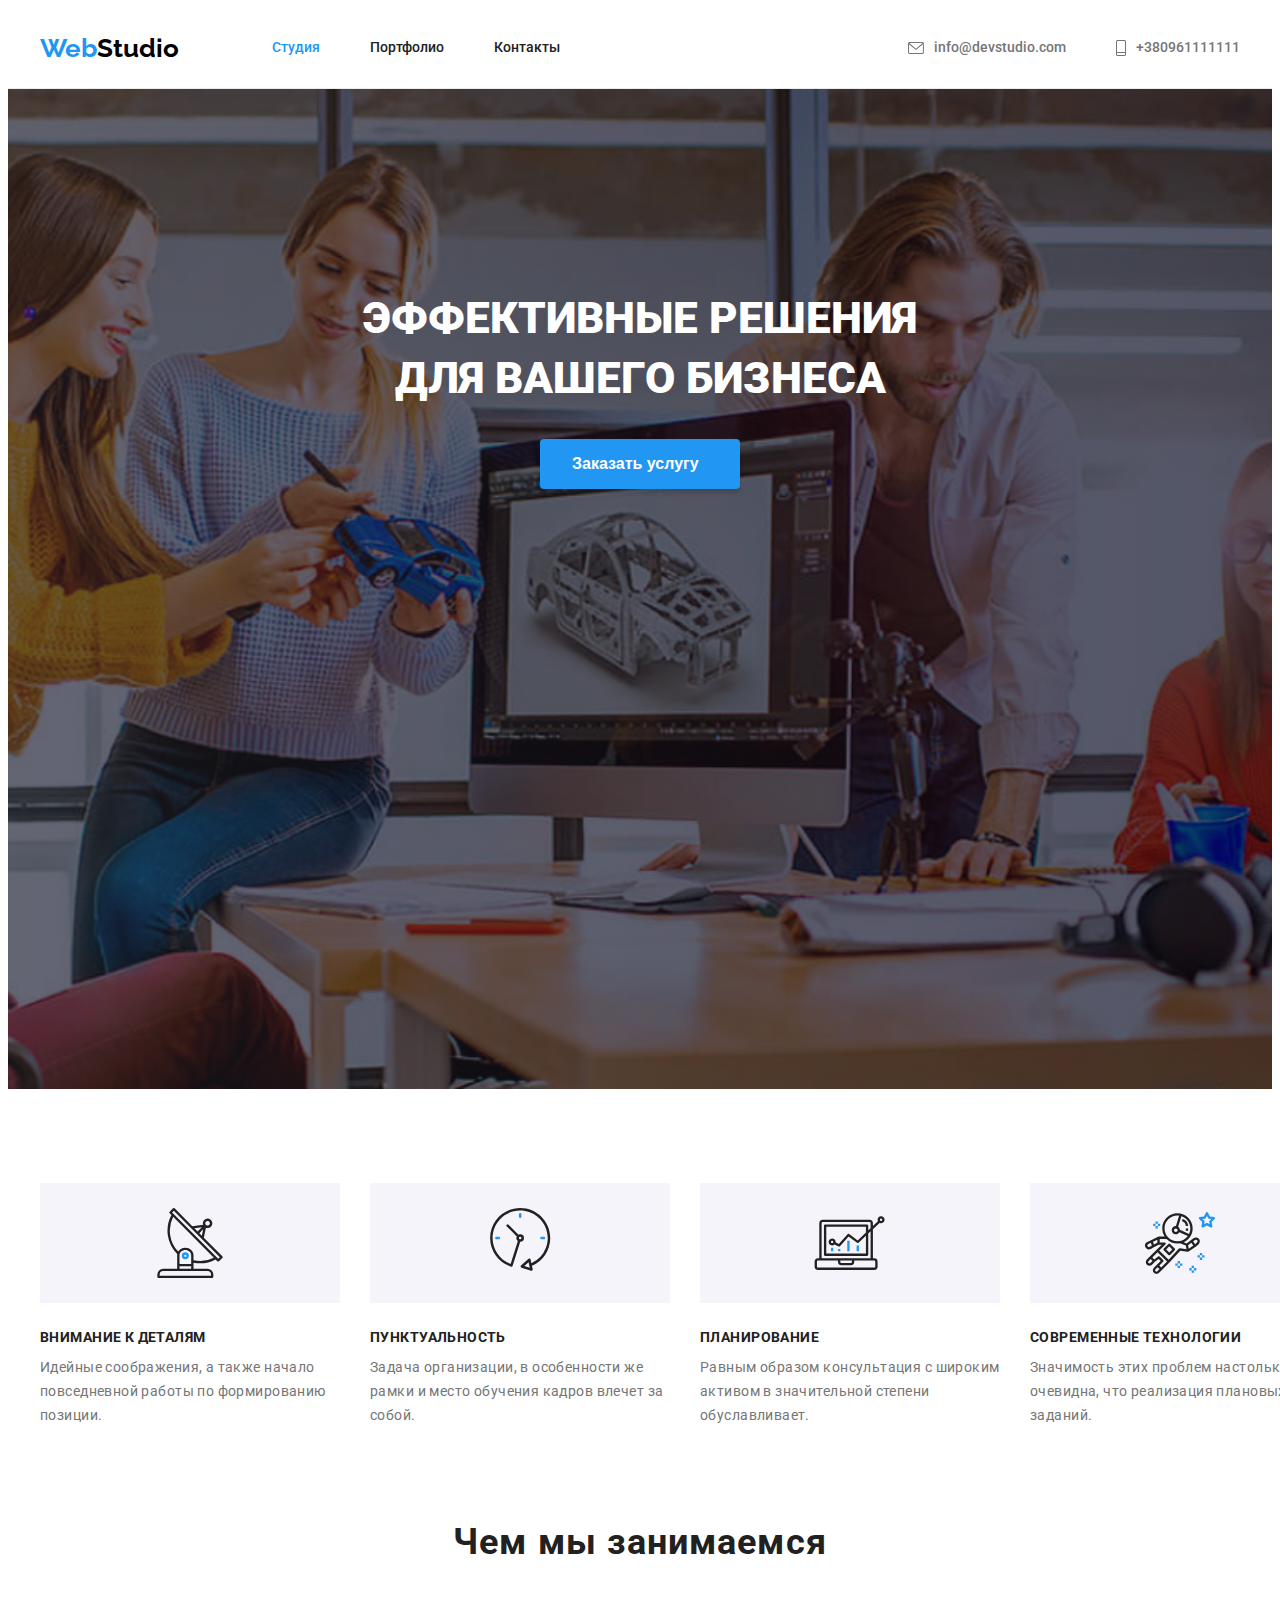
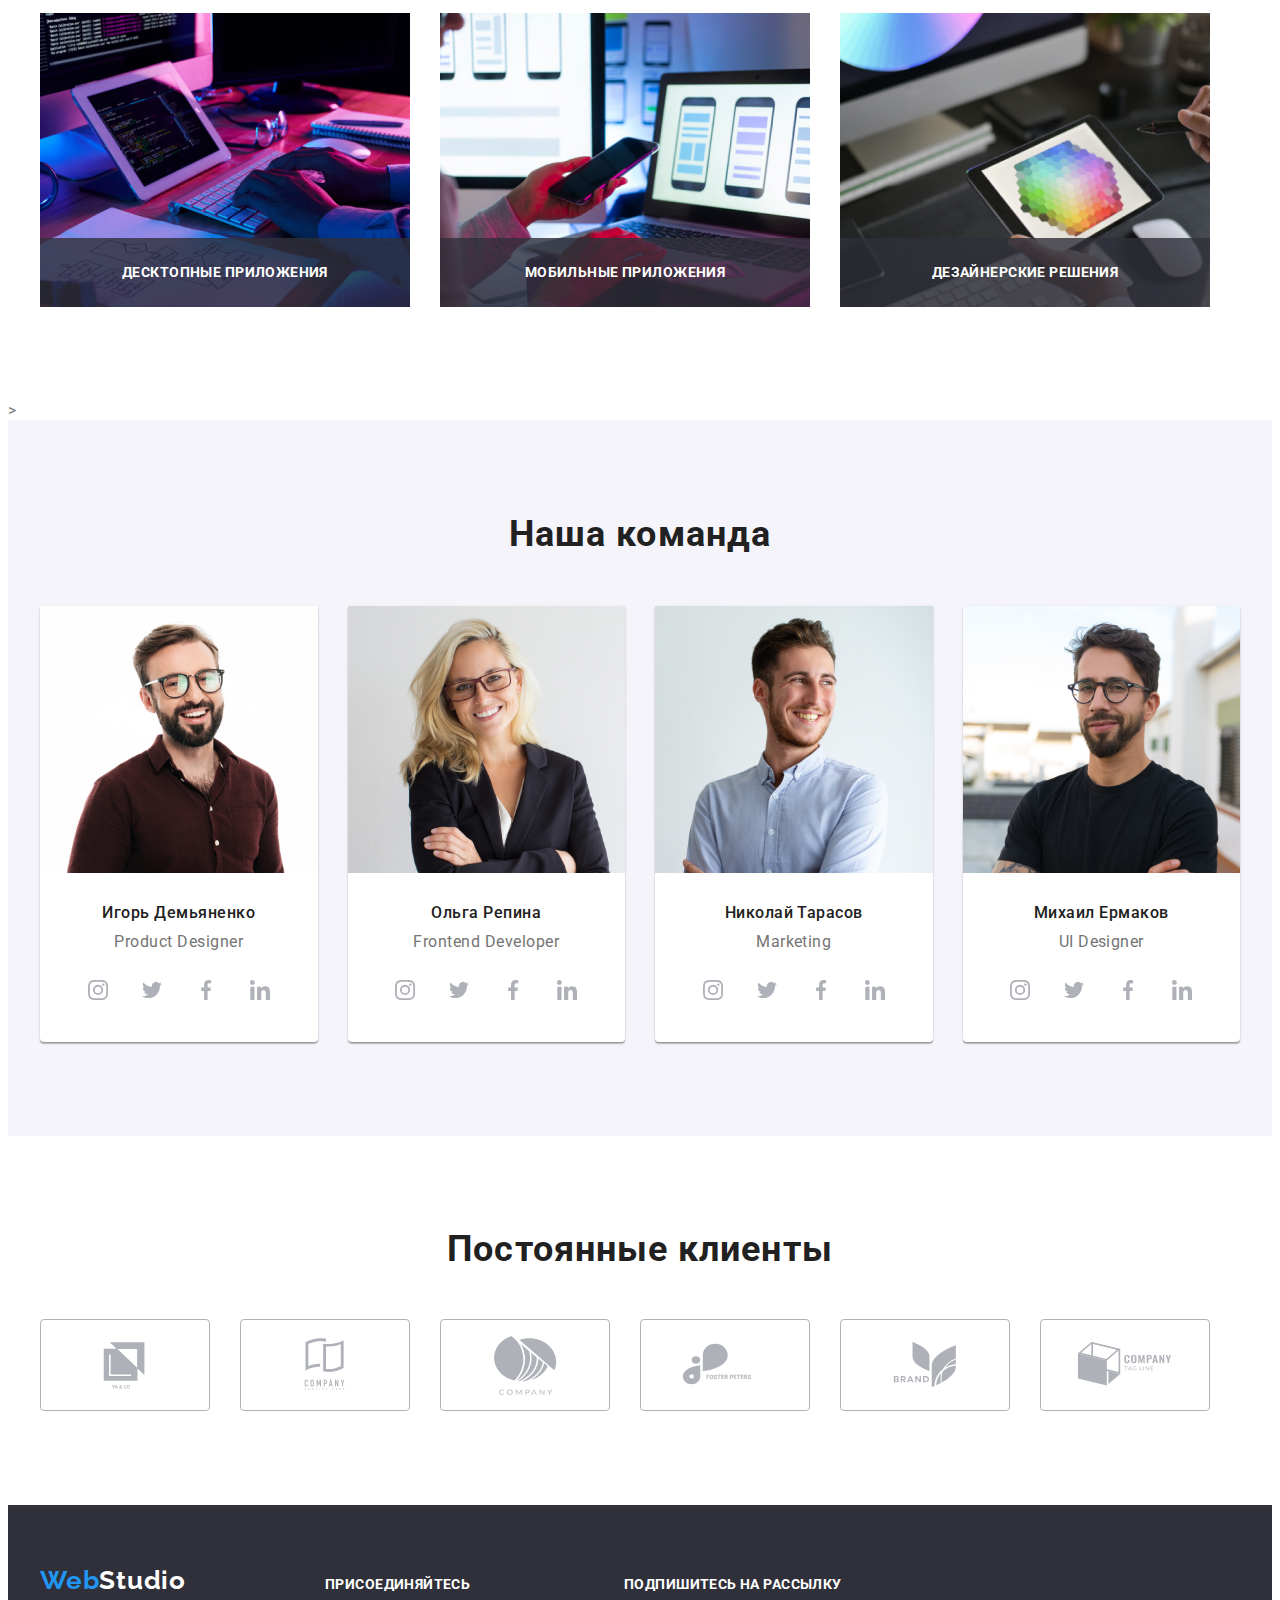
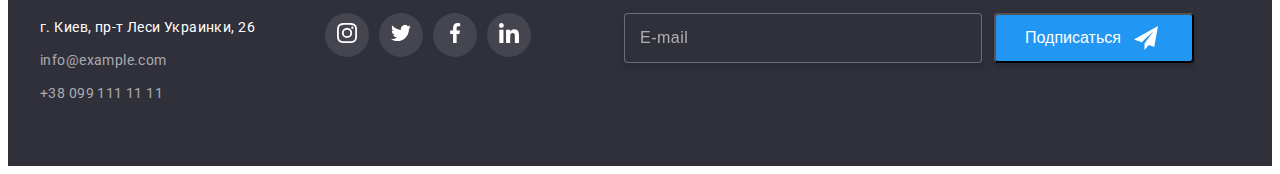
==== index.html @ a02e1358 "Материалы с 6 ДЗ" ====
<!DOCTYPE html>
<html lang="en">
  <head>
    <meta charset="UTF-8" />
    <meta http-equiv="X-UA-Compatible" content="IE=edge" />
    <meta name="viewport" content="width=device-width, initial-scale=1.0" />
    <title>Document</title>
    <link rel="preconnect" href="https://fonts.googleapis.com">
    <link rel="preconnect" href="https://fonts.gstatic.com" crossorigin>
    <link href="https://fonts.googleapis.com/css2?family=Raleway:wght@700&family=Roboto:wght@400;500;700;900&display=swap" rel="stylesheet">
    <link rel="stylesheet" href="https://cdnjs.cloudflare.com/ajax/libs/modern-normalize/1.1.0/modern-normalize.min.css" integrity="sha512-wpPYUAdjBVSE4KJnH1VR1HeZfpl1ub8YT/NKx4PuQ5NmX2tKuGu6U/JRp5y+Y8XG2tV+wKQpNHVUX03MfMFn9Q==" crossorigin="anonymous" referrerpolicy="no-referrer" />  
    <link rel="stylesheet" href="./css/styles.css" />
  </head>
  <body>
    <!--Шапка сайта-->
    <header class="page-header">
      <div class="container main-nav">
      <a href="./index.html" class="logo">
        <span class="logo-bloe">Web</span>Studio</a>
      <nav>
        <ul class="site-nav link">
          <li class="item"><a href="#" class="link current">Студия</a></li>
          <li class="item"><a href="./portfolio.html" class="link activ">Портфолио</a></li>
          <li class="item"><a href="#" class="link">Контакты</a></li>
        </ul>
      </nav>
      <!-- сылка авторизации  -->
      <ul class="auth-link">
        <li class="item">             
          <a href="mailto:info@devstudio.com" class="link">
            <svg class="mailto">
              <use href="./img/sprite.svg#icon-envelope-hover"></use>
            </svg>
            info@devstudio.com
          </a>
        </li>
        <li class="item">
          <a href="tel:+380961111111" class="link">
            <svg class="phone">
              <use href="./img/sprite.svg#icon-smartphone"></use>
            </svg>
             +380961111111
          </a>
        </li>
      </ul>
     </div>
    </header>

    <!-- Банер -->
    <main>
      <section class="banner">
        <div class="container">
        <h1 class="banner-subtitle">ЭФФЕКТИВНЫЕ РЕШЕНИЯ <br> ДЛЯ ВАШЕГО БИЗНЕСА</h1>
        <button type="button" class="button primary" data-modal-open>Заказать услугу</button>
      </div>
      <!-- modal -->
      <div class="backdrop is-hidden" data-modal>
        <div class="modal ">
          <h3 class="modal-title">Оставьте свои данные, мы вам перезвоним</h3>
          <button type="button" class="button-modal" data-modal-close>
            <svg class="modal-icon">
              <use href="./img/sprite.svg#close-black-18dp"></use>
            </svg>
          </button>
          <form class="form">
            <div class="form-field">
             <label class="form-lable">
                Имя
               <input type="text" class="form-input" name="name" />
               <svg class="form-ikon">
                 <use href="./img/sprite.svg#person-black-18dp"></use>
               </svg>
             </label>
            </div>
            <div class="form-field">
             <label class="form-lable">
                Телефон
               <input type="text" class="form-input" name="phone" />
               <svg class="form-ikon">
                 <use href="./img/sprite.svg#phone-black-18dp"></use>
               </svg>
             </label>
            </div>
            <div class="form-field">
             <label class="form-lable">
                Почта
               <input type="text" class="form-input" name="mail" />
               <svg class="form-ikon">
                 <use href="./img/sprite.svg#email-black-18dp"></use>
               </svg>
             </label>
            </div>
            <div class="form-field">
              <label class="form-lable">
                Коментарий
                <textarea name="comment" class="coment"  placeholder="Введите текст"></textarea>
              </label>
            </div>
            <div>
               <input class="checkbox visually-hidden" 
               type="checkbox"  
               name="checkbox" 
               value=""
                id="checkbox">
                
               <label class="checkbox-label" for="checkbox">
                 <span>
                 <svg class="checkbox-ikon">
                  <use href="./img/sprite.svg#vector"></use>
                </svg>  
                 </span> Соглашаюсь с рассылкой и принимаю &#160;
                 <a href="" class="form-link">Условия договора</a>
               </label>
            </div>
            <div>
              <button type="submit" class="form-primary form-button">Отправить</button>
            </div>
             </form>
        </div>
      </div>
      </section>

      <!--Организационные моменты-->

      <section class="features section">
       <div class="container">
        <h2 class="visually-hidden">Организационные моменты</h2>
        <ul class="moment">
          <li class="item">
            <div class="features-box">
               <svg class="features-icon">
                   <use href="./img/sprite.svg#icon-antenna"></use>
                 </svg>
              </div>
            <h3 class="features-title">Внимание к деталям</h3>
            <p class="features-description">
              Идейные соображения, а также начало повседневной работы по
              формированию позиции.
            </p>
          </li>
          <li class="item icon-clock">
             <div class="features-box">
               <svg class="features-icon">
                   <use href="./img/sprite.svg#icon-clock"></use>
                 </svg>
            </div>
            <h3 class="features-title">Пунктуальность</h3>
            <p class="features-description">
              Задача организации, в особенности же рамки и место обучения кадров
              влечет за собой.
            </p>
          </li>
          <li class="item icon-diagram">
             <div class="features-box">
               <svg class="features-icon">
                   <use href="./img/sprite.svg#icon-diagram"></use>
                 </svg>
              </div>
            <h3 class="features-title">Планирование</h3>
            <p class="features-description">
              Равным образом консультация с широким активом в значительной
              степени обуславливает.
            </p>
          </li>
          <li class="item icon-astronaut">
             <div class="features-box">
               <svg class="features-icon">
                   <use href="./img/sprite.svg#icon-astronaut"></use>
                 </svg>
              </div>
            <h3 class="features-title">Современные технологии</h3>
            <p class="features-description">
              Значимость этих проблем настолько очевидна, что реализация
              плановых заданий.
            </p>
          </li>
        </ul>
       </div>
      </section>

       <!--Чем мы занимаемся --> 

      <section class="work section">
        <div class="container">
        <h2 class="work-title">Чем мы занимаемся</h2>
        <ul class="work-container">
          <li class="work-img">
            <div class="work-owerlay">
              <h2 class="name-owerlay">Десктопные приложения</h2>
            </div>
            <img src="./img/4.jpg" alt="" width="370">
          </li>
          <li class="work-img">
            <div class="work-owerlay">
              <h2 class="name-owerlay">Мобильные приложения</h2>
            </div>
            <img src="./img/5.jpg" alt="" width="370" />
          </li>
          <li class="work-img">
            <div class="work-owerlay">
              <h2 class="name-owerlay">Дезайнерские решения</h2>
            </div>
            <img src="./img/6.jpg" alt="" width="370" />
          </li>
        </ul>
      </div>
      
      
      
      </section>

      <!--Наша команда-->>

      <section class="our-team section">
        <div class="container">
        <h2 class="our-team-title">Наша команда</h2>
        <ul class="our-team-container">
          <li class="our-team-men">
            <img src="./img/img.jpg" alt="" width="270" />
            <div class="our-team-info">
              <h3 class="our-team-name">Игорь Демьяненко</h3>
               <p class="our-team-job">Product Designer</p>               
                  <ul class="network-list">
              <li class="network-item">
                <a class="network-link" href="#">
                  <svg class="network-social">
                    <use href="./img/sprite.svg#icon-instagram-2"></use>
                  </svg>
                </a>
              </li>
              <li class="network-item">
                <a class="network-link" href="#">
                  <svg class="network-social">
                    <use href="./img/sprite.svg#icon-twitter-1"></use>
                  </svg>
                </a>
              </li>
              <li class="network-item">
                <a class="network-link" href="#">
                  <svg class="network-social">
                    <use href="./img/sprite.svg#icon-facebook-1"></use>
                  </svg>
                </a>
              </li>
              <li class="network-item">
                <a class="network-link" href="#">
                  <svg class="network-social">
                    <use href="./img/sprite.svg#icon-linkedin-1"></use>
                  </svg>
                </a>
              </li>
            </ul>            
            </div>
          </li>
          <li class="our-team-men">
            <img src="./img/1.jpg" alt="" width="270" />
            <div class="our-team-info">
              <h3 class="our-team-name">Ольга Репина</h3>
              <p class="our-team-job">Frontend Developer</p>
                  <ul class="network-list">
              <li class="network-item">
                <a class="network-link" href="#">
                  <svg class="network-social">
                    <use href="./img/sprite.svg#icon-instagram-2"></use>
                  </svg>
                </a>
              </li>
              <li class="network-item">
                <a class="network-link" href="#">
                  <svg class="network-social">
                    <use href="./img/sprite.svg#icon-twitter-1"></use>
                  </svg>
                </a>
              </li>
              <li class="network-item">
                <a class="network-link" href="#">
                  <svg class="network-social">
                    <use href="./img/sprite.svg#icon-facebook-1"></use>
                  </svg>
                </a>
              </li>
              <li class="network-item">
                <a class="network-link" href="#">
                  <svg class="network-social">
                    <use href="./img/sprite.svg#icon-linkedin-1"></use>
                  </svg>
                </a>
              </li>
            </ul>              
            </div>
          </li>
          <li class="our-team-men">
            <img src="./img/2.jpg" alt="" width="270" />
            <div class="our-team-info">
              <h3 class="our-team-name">Николай Тарасов</h3>
              <p class="our-team-job">Marketing</p>
                  <ul class="network-list">
              <li class="network-item">
                <a class="network-link" href="#">
                  <svg class="network-social">
                    <use href="./img/sprite.svg#icon-instagram-2"></use>
                  </svg>
                </a>
              </li>
              <li class="network-item">
                <a class="network-link" href="#">
                  <svg class="network-social">
                    <use href="./img/sprite.svg#icon-twitter-1"></use>
                  </svg>
                </a>
              </li>
              <li class="network-item">
                <a class="network-link" href="#">
                  <svg class="network-social">
                    <use href="./img/sprite.svg#icon-facebook-1"></use>
                  </svg>
                </a>
              </li>
              <li class="network-item">
                <a class="network-link" href="#">
                  <svg class="network-social">
                    <use href="./img/sprite.svg#icon-linkedin-1"></use>
                  </svg>
                </a>
              </li>
            </ul>
               </div>
          </li>
          <li class="our-team-men">
            <img src="./img/3.jpg" alt="" width="270" />
            <div class="our-team-info">
              <h3 class="our-team-name">Михаил Ермаков</h3>
              <p class="our-team-job">UI Designer</p>
                  <ul class="network-list">
              <li class="network-item">
                <a class="network-link" href="#">
                  <svg class="network-social">
                    <use href="./img/sprite.svg#icon-instagram-2"></use>
                  </svg>
                </a>
              </li>
              <li class="network-item">
                <a class="network-link" href="#">
                  <svg class="network-social">
                    <use href="./img/sprite.svg#icon-twitter-1"></use>
                  </svg>
                </a>
              </li>
              <li class="network-item">
                <a class="network-link" href="#">
                  <svg class="network-social">
                    <use href="./img/sprite.svg#icon-facebook-1"></use>
                  </svg>
                </a>
              </li>
              <li class="network-item">
                <a class="network-link" href="#">
                  <svg class="network-social">
                    <use href="./img/sprite.svg#icon-linkedin-1"></use>
                  </svg>
                </a>
              </li>
            </ul>
            </div>
          </li>
        </ul>
      </div>
      </section>
      <section class="section company">
        <div class="container">
            <h2 class="company-title">Постоянные клиенты</h2>
            <ul class="company-container">
              <li class="company-item">
                <a href="#" class="company-button">
                  <svg class="company-icon">
                    <use href="./img/sprite.svg#icon-Logo"></use>
                  </svg>                  
                </a>
              </li>
              <li class="company-item">
                <a href="#" class="company-button">
                  <svg class="company-icon">
                    <use href="./img/sprite.svg#icon-Logo1"></use>
                  </svg>
              </a>
            </li>
              <li class="company-item">
                <a href="#" class="company-button">
                  <svg class="company-icon">
                    <use href="./img/sprite.svg#icon-group"></use>
                  </svg>
                  </a>
            </li>
              <li class="company-item">
                <a href="#" class="company-button">
                  <svg class="company-icon">
                    <use href="./img/sprite.svg#icon-Logo2"></use>
                  </svg>

              </a>
            </li>
              <li class="company-item">
                <a href="#" class="company-button">
                  <svg class="company-icon">
                    <use href="./img/sprite.svg#icon-Logo3"></use>
                  </svg>
              </a>
            </li>
              <li class="company-item">
                <a href="#" class="company-button">
                  <svg class="company-icon">
                    <use href="./img/sprite.svg#icon-Logo4"></use>
                  </svg>

              </a>
            </li>
            </ul>
        </div>
      </section>


    </main>

    <!--Podval-->

    <footer class="footer">
      <div class="container">
        <div>
          <a href="./index.html" class="footer-logo"><span class="logo-bloe">Web</span>Studio</a>
          <address>
             <ul>
               <li class="adres">г. Киев, пр-т Леси Украинки, 26</li>
                <li><a href="mailto:info@example.com" class="adres-link">info@example.com</a></li>
               <li><a href="tel:+380991111111" class="adres-link">+38 099 111 11 11</a></li>
            </ul>
           </address>
        </div>
        <div class="connect">
           <h3 class="footer-title">Присоединяйтесь</h3>
             <ul class="social-footer-list">
              <li class="social-footer-item">
                <a class="social-footer-link" href="#">
                  <svg class="social-footer-icon">
                    <use href="./img/sprite.svg#icon-instagram-2"></use>
                  </svg>
                </a>
              </li>
              <li class="social-footer-item">
                <a class="social-footer-link" href="#">
                  <svg class="social-footer-icon">
                    <use href="./img/sprite.svg#icon-twitter-1"></use>
                  </svg>
                </a>
              </li>
              <li class="social-footer-item">
                <a class="social-footer-link" href="#">
                  <svg class="social-footer-icon">
                    <use href="./img/sprite.svg#icon-facebook-1"></use>
                  </svg>
                </a>
              </li>
              <li class="social-footer-item">
                <a class="social-footer-link" href="#">
                  <svg class="social-footer-icon">
                    <use href="./img/sprite.svg#icon-linkedin-1"></use>
                  </svg>
                </a>
              </li>
            </ul>
        </div>
        <div class="footer-form">
          <h3 class="footer-form-title">Подпишитесь на рассылку</h3>
          <div class="footer-container">
          <label class="footer-form-label">
            <input type="text" name="" placeholder="E-mail" />
           <button type="submit" class="btn-title">Подписаться
             <svg class="btn-icon">
               <use href="./img/sprite.svg#icon_send"></use>
            </svg>
           </button>
          </label>
          </div>
        </div>
     </div>

    </footer>
    <script src="./js/modal.js"></script>
  </body>
</html>
---- css/styles.css ----
:root{
--primary-text-color: #757575;
--title-text:#212121;
--accent-color: #2196F3;
--accent-new-color: #FFFFFF;
--timing: cubic-bezier(0.4, 0, 0.2, 1)
}


body {
  background-color: var(--accent-new-color);
  color: var(--primary-text-color);
  font-family: Roboto, sans-serif;
}

 img{
   width: 100%;
   height: auto;
   display: block;
 }

 h1,h2,h3,p{
  margin: 0;
}

ul {
  list-style: none;
  margin-top: 0;
  margin-bottom: 0;
  padding: 0;
}
/* цвет основного текста #212121 */

/* вторичний цвет #757575 */

/* белий #FFFFFF */
/* cubic-bezier(0.4, 0, 0.2, 1) */
/* синий #2196F3 */
/* fon #E5E5E5*/ 
/*fon2  #F5F4FA*/
/* #000000  цвет logo */
/*  fon footer 2F303A */

.section{
  padding: 94px 0;
}

.container{
 max-width: 1200px;
 padding-left: 15px;
 padding-right: 15px;
 margin: 0 auto;
}

.page-header{
  background-color: var(--accent-new-color);
  border-bottom: 1px solid #ECECEC;
}

.main-nav{
  display: flex;
  align-items: center;
}

.logo {
  color:#000000;
  margin-right: 93px;
  font-family: Raleway;
  font-weight: 700;
  font-size: 26px;
  line-height: 1.19;
  text-decoration: none;
}
.logo-bloe {
  color: var(--accent-color)
}

.site-nav{
  display: flex;
  
}

.site-nav .item{
  margin-right: 50px;
}

.site-nav .item:last-child{
  margin-right: 0;
}

.site-nav .link {
  display: block;
  
 padding-top: 32px;
 padding-bottom: 32px; 

color: var(--title-text);
font-weight: 500;
font-size: 14px;
line-height: 1.14;
text-decoration: none;
}

.site-nav .link:hover, 
.site-nav .link:focus {
  color: var(--accent-color);
}

.site-nav .link.current{
  color: var(--accent-color);
}

.item{
  position: relative;
}
.site-nav .link.current::after{
  content: "";
  display: block;
  position: absolute;
  left: 0;
  bottom: 0;
  width: 100%;
  height: 4px;
  background: #2196F3;
  border-radius: 2px;

  opacity: 0;
  transition: opacity 250ms var(--timing);
}

.site-nav .link.current:hover::after{
  opacity: 1;
}

.site-nav .link.activ::after{
  content: "";
  display: block;
  position: absolute;
  left: 0;
  bottom: 0;
  width: 100%;
  height: 4px;
  background: #2196F3;
  border-radius: 2px;

  opacity: 0;
  transition: opacity 250ms var(--timing);
}

.site-nav .link.activ:hover::after{
  opacity: 1;
}


/* сылка авторизации */
.auth-link .link:hover,
.auth-link .link:focus {
  color: var(--accent-color);
}



.auth-link{
  display: flex;
  margin-left: auto;
}

.auth-link .item + .item{
margin-left: 50px;
}

.auth-link .link {
  display: flex;
  color: var(--primary-text-color);
  font-weight: 500;
  font-size: 14px;
  line-height: 1.14;
  text-decoration: none;
  align-items: center;
}

.mailto{
   width: 16px;
   height: 12px;
   margin-right: 10px;
   fill: #757575;
}
.auth-link .link:hover .mailto,
.auth-link .link:focus .mailto, 
.auth-link .link:hover .phone,
.auth-link .link:focus .phone{
fill:var(--accent-color);
}

.phone{
  width: 10px;
  height: 16px;
  margin-right: 10px;
  fill: #757575;
}
.phone:hover,
.phone:focus{
fill:var(--accent-color);
}

/* Банер */
.banner{
  height: 600px;
  margin-left: auto;
  margin-right: auto;
  background-image: linear-gradient(to right,
  rgba(47, 48, 58, 0.4),
  rgba(7, 9, 26, 0.4)),url(../img/16.jpg);
  background-size: cover;
  background-repeat: no-repeat;
  background-position: center; 
  text-align: center;  
  background-color:  #2F303A;
  padding-top: 200px;
  padding-bottom: 200px;
}

.banner .banner-subtitle{
  margin-top: 0;
  margin-bottom: 30px;
 font-weight: 900;
 font-size: 44px;
 line-height: 1.36;
 text-align: center;
 text-transform: uppercase;
 color: var(--accent-new-color);
}
/* Кнопка */
.banner .button{
  box-shadow: 0px 4px 4px rgba(0, 0, 0, 0.15);
  border: transparent;
  margin-left: auto;
  margin-right: auto;
  padding: 10px 32px;
  color: var(--title-text);
  width: 200px;
  border-radius: 4px;  
  font-weight: 700;
  font-size: 16px;
  line-height: 1.87;
  display: flex;
  align-items: center;
  text-align: center;  
  cursor: pointer;
}

.button.primary{ 
  color: var(--accent-new-color);
  background-color: var(--accent-color);
}
 /* modal */

 .backdrop{
   z-index: 1;
   position: fixed;
   top: 0;
   left: 0;
   right: 0;
   bottom: 0;
   background: rgba(0, 0, 0, 0.2);
   box-shadow: 0px 4px 4px rgba(0, 0, 0, 0.25);
 }

 .backdrop.is-hidden{
   opacity: 0;
   pointer-events: none;
 }

 .modal{
   position: absolute;
   padding: 40px;
   top: 50%;
   left: 50%;
   max-width: 500px;
   background: #FFFFFF;
   transform: translate(-50%, -50%);
   width: 528px;
   min-height: 581px;
 }

.button-modal{
   display: flex; 
   cursor: pointer;
   padding: 0;
   position: absolute;
   top: 8px;
   right: 8px;
   width: 30px;
   height: 30px;
   border-radius: 100%;
   justify-content: center;
   align-items: center;
   background: #FFFFFF;
   border: 1px solid rgba(0, 0, 0, 0.1);
   box-sizing: border-box;

}

.modal-icon{

 width: 18px;
 height: 18px;
 color: #000000;
}

.modal-title{
  display: flex;
  width: 448px;
  height: 23px;
  line-height: 23px;
  text-align: center;
  letter-spacing: 0.03em;
  margin-bottom: 12px;
  color: #212121;
}

.coment{
  resize: none;
  width: 100%;
  height: 120px;
  padding: 16px 12px;
  margin-bottom: 20px;
  border: 1px solid rgba(33, 33, 33, 0.2);
  box-sizing: border-box;
  border-radius: 4px;
}

.coment:hover,.coment:focus{
   border: 1px solid #2196F3;
}

.form-field{
  display: flex;
  flex-direction: column;
}

.form-lable{
  position: relative;
  text-align: left;
  margin-bottom: 10px;
  font-size: 12px;
  line-height: 14px;

  color: #757575;
}

.form-input:focus,.form-input:hover{
  border: 1px solid #2196F3;
  outline: none;
  cursor: pointer;
}

.form-input:focus + .form-ikon,.form-input:hover + .form-ikon{
  fill: #2196F3;
}

.form-input{
width: 100%;
padding: 14px;
padding-left: 42px;
background: #FFFFFF;
/* box-shadow: 0px 1px 3px rgba(0, 0, 0, 0.12), 0px 1px 1px rgba(0, 0, 0, 0.14), 0px 2px 1px rgba(0, 0, 0, 0.2);
border-radius: 4px; */
border: 1px solid rgba(33, 33, 33, 0.2);
box-sizing: border-box;
}

.form-ikon{
  position: absolute;
  top: 24px;
  left: 15px;

  display: inline-block;
  width: 18px;
  height: 18px;
}

.checkbox{
  -webkit-appearance:none;
  -moz-appearance:none;
  appearance:none
}


.checkbox-label{
  display: flex;
  margin-bottom: 30px;
  font-size: 14px;
  line-height: 1.7;
  color: var(--primary-text-color);
}

.checkbox-label span{
  display: flex;
  align-items: center;
  justify-content: center;
  border-radius: 3px;
  margin-right: 7px;
  width: 16px;
  height: 15px;
  border: 2px solid #212121;
}

.checkbox:checked + .checkbox-label span{
 background-color: var(--accent-color);
 border: none;
}

.form-link{
    margin-left: 5px;
    font-size: 14px;
    line-height: 1.71;
    letter-spacing: 0.03em;
    text-decoration-line: underline;
    color: #2196F3;
}

.checkbox-ikon{
  display: flex;
  align-items: center;
  justify-content: center;
  width: 11px;
  height: 8px;
  border-radius: 2px;
}

.form-button{
  display: flex;
  justify-content: center;
  cursor: pointer;
  padding: 10px 55px;
  background: #2196F3;
  box-shadow: 0px 4px 4px rgba(0, 0, 0, 0.15);
  border-radius: 4px;
  font-size: 16px;
  line-height: 30px;  
  align-items: center;
  text-align: center;
  border: transparent;
  color: #FFFFFF;
}

.form-primary{
  display: block;
  margin-left: auto;
  margin-right: auto;
}

/* Организхационные моменты */

.visually-hidden {
  display: none;
}

.features {
  background: #FFFFFF;
  padding-bottom: 0;
}

.moment{
  display: flex;
}
.moment .item:hover, .moment .item:focus{
  cursor: pointer;
  filter: drop-shadow(0px 4px 4px rgba(0, 0, 0, 0.25));
}
 .moment .item:not(:last-child){
  margin-right: 30px;
 }

 .moment .item .features-box{
 display: flex;
 align-items: center;
 justify-content: center;
 height: 120px;
 background-repeat: no-repeat;
 background-position: center;
 background-color: #F5F4FA;
 margin-bottom: 27px;
 }

.moment .item .features-icon{
  height: 70px;
  height: 70px;
}
 

 .features-title {
   margin-bottom: 10px;
   font-size: 14px;
   line-height: 1.14;
   letter-spacing: 0.03em;
   text-transform: uppercase;
   color: var(--title-text)
}

 .features-description {
  font-size: 14px;
  line-height: 1.71;
  letter-spacing: 0.03em;
  color: var(--primary-text-color);
}

/* Чем мы занимаемся */

.work{
  background: #FFFFFF;
}
.work-container{
  display: flex;
}

.work-img{
  display: block;
  position: relative;
  margin-right: 30px;
}

.work-owerlay{
  position: absolute;
  content: "";
  width: 100%;
  bottom: 0;
  padding: 27px 0px;
  text-align: center;
  background: rgba(47, 48, 58, 0.8);
}

.name-owerlay{
  

font-style: normal;
 font-weight: bold;
 font-size: 14px;
 line-height: 1.14;
 letter-spacing: 0.03em;
 text-transform: uppercase;

 color: #FFFFFF;
}
.work-img:last-child{
  margin-right: 0;
}

 .work-title{
   margin-bottom: 50px; 
   font-weight: 700;
   font-size: 36px;
   line-height: 1.16;
   text-align: center;
   letter-spacing: 0.03em;
   color: var(--title-text);
}

/* nasha komanda */
.our-team{
  background: #F5F4FA;
}

.our-team-container{
  display: flex;
}

.our-team-men{
  background: #FFFFFF;
  margin-right: 30px;
  box-shadow: 0px 1px 3px rgba(0,0,0,0.12),0px 1px 1px rgba(0,0,0,0.14), 0px 2px 1px rgba(0,0,0,0.2);
  border-radius:0px 0px 4px 4px ;
}

.our-team-men:last-child{
  margin-right: 0;
}

 .our-team-title{
margin-bottom: 50px;
font-weight: bold;
font-size: 36px;
line-height: 1.16;
text-align: center;
letter-spacing: 0.03em;
color: var(--title-text);
}

.our-team-info{
  padding: 30px 0;
}

 .our-team-name{
   margin-bottom: 10px;
font-weight: 500;
font-size: 16px;
line-height: 1.19;
text-align: center;
letter-spacing: 0.03em;
color: var(--title-text);
}

 .our-team-job{
 font-size: 16px;
 line-height: 1.19;
 text-align: center;
 letter-spacing: 0.03em;
 color: var(--primary-text-color);
 margin-bottom: 16px;
}

.network-link{
  display: flex;
  padding: 12px;
  border-radius: 50%;
  align-items: center;
  justify-content: center;
  fill:#afb1b8;
  outline: none;
}

.network-link:hover,
.network-link:focus{
  background: #2196F3;
  fill: #FFFFFF;
}


.network-list{
  display: flex;
  justify-content: center;
}

.network-item:not(:last-child){
  margin-right: 10px;
}

.network-social{
   width: 20px;
   height: 20px;
 }

 .network-link:last-child{
  margin-right: 0;
} 



 /*Постоянные клиенты*/

 .company-container{
   display: flex;
 }

.company-title{
font-family: Roboto;
font-style: normal;
font-weight: bold;
font-size: 36px;
line-height: 1.1;
text-align: center;
letter-spacing: 0.03em;
margin-bottom: 50px;
color: #212121;
}


.company-item{
  display: flex;
  justify-content: center;
  width: 170px;
  height: 92px;
  margin-right: 30px;
  
  box-sizing: border-box;
  align-items: center;
  border-radius: 4px;
}

.company-button{
  display: flex;
  align-items: center;
  justify-content: center;
  width: 170px;
  height: 92px;
  box-sizing: border-box;
  align-items: center;
  border-radius: 4px;
  border: 1px solid #AFB1B8;
}


.company-item:last-child{
  margin-right: 0;
} 

.company-icon{
  width:106px;
  height: 60px;
  fill:#afb1b8 ;
}

.company-button:hover .company-icon,
.company-button:focus .company-icon {
   fill: #2196F3;
}

.company-button:hover,
.company-button:focus {
 border-color: #2196F3;
}

 

.footer{
  background-color: #2F303A;
  padding-top: 60px;
  padding-bottom: 60px;
}


.footer-logo{
  display: inline-block;
  margin-bottom: 20px;
  color:var(--accent-new-color);
  font-family: Raleway;
  font-weight: 700;
  font-size: 26px;
  line-height: 1.19;
  letter-spacing: 0.03em;
  text-decoration: none;
}

.adres{
 color: var(--accent-new-color);
 font-family: Roboto;
 font-style: normal;
 font-size: 14px;
 line-height: 1.71;
 letter-spacing: 0.03em;
}

.footer .adres-link:hover,
.footer .adres-link:focus {
  color: var(--accent-color);
}

.footer .adres-link {
  display: inline-block;
 margin-top: 9px;
 font-style: normal;
 font-size: 14px;
 line-height: 1.71;
 letter-spacing: 0.03em;
 color: rgba(255, 255, 255, 0.6);
 text-decoration: none;
}

.footer .container{
  display: flex;
  align-items: baseline;
}

.footer-title{
  font-family: Roboto;
 font-style: normal;
 font-weight: bold;
 font-size: 14px;
 line-height: 1.14;
 letter-spacing: 0.03em;
 text-transform: uppercase;
 margin-bottom: 20px;
 color:var(--accent-new-color);
 }

.social-footer-list{
  display: flex;
}

.social-footer-item{
  display: flex;
  justify-content: center;
  align-items: center;
  background: rgba(255, 255, 255, 0.1);
  width: 44px;
  height: 44px;
  border-radius: 100%;
  margin-right: 10px;
}

.social-footer-link:hover{
  background: #2196F3;
}

.social-footer-item:last-child{
  margin-right: 0;
} 

.social-footer-icon{
  width: 20px;
  height: 20px;
  fill: #FFFFFF;
}

.connect{
  margin-left: 70px;
}

.footer-form{
  display: flex;
  flex-direction: column;
  margin-left: 93px;
}

.footer-form-title{
 font-weight: bold;
 font-size: 14px;
 line-height: 1.14;
 letter-spacing: 0.03em;
 text-transform: uppercase;
 margin-bottom: 20px;
 color: var(--accent-new-color);
}

.footer-container{
  display: flex;
  flex-direction: row 
}

.footer-form-label{
  display: flex;
}

.footer-form-label input{
  width: 358px;
  height: 50px;
  left: 815px;
  top: 2787px;
  padding: 16px 15px;
  margin-right: 12px;
  border: 1px solid rgba(255, 255, 255, 0.3);
  box-sizing: border-box;
  filter: drop-shadow(0px 4px 4px rgba(0, 0, 0, 0.15));
  border-radius: 4px;
  background: #2F303A;
}

.footer-form-label input::placeholder{
font-size: 16px;
line-height: 20px;
display: flex;
align-items: center;
letter-spacing: 0.03em;
color: rgba(255, 255, 255, 0.6);
}

.footer-form .btn-title{
 display: flex;
 align-items: center;
 text-align: center;
 padding-left: 29px;
 padding-top: 10px;
 padding-bottom: 10px;
 margin-right: 10px;
 width: 200px;
 height: 50px;

 background: #2196F3;
 box-shadow: 0px 4px 4px rgba(0, 0, 0, 0.15);
 border-radius: 4px;

 color: #FFFFFF;
 font-size: 16px;
 line-height: 30px;
}

.btn-icon{
  width: 24px;
  height: 24px;
  margin: 13px 13px;
  
}

/* страница портфолио */

 .portfolio{
   display: flex;
   justify-content: center;
 }

 .project{
  display: flex;
  flex-wrap: wrap;
 }

 .portfolio{
 margin-bottom: 50px;
 }
.portfolio .button-wrapper:not(:last-child){
  margin-right: 8px;
}

.portfolio .button {
  border: 0;
  padding: 6px 22px;
  background-color: #f5f4fa;
  color: var(--title-text);
  border-radius: 4px; 
  font-weight: 500;
  font-size: 16px;
  line-height: 1.63;
  text-align: center;
  letter-spacing: 0.03em;
  cursor: pointer;
  outline: none;
}


.portfolio .button:hover,
.portfolio .button:focus {
  background-color: var(--accent-color);
  color: var(--accent-new-color);
}

/* .element{
    overflow: hidden;
} */

.project .project-link{
  text-decoration: none;
  display: block;
}

.project-overlay{
    position: relative;
    overflow: hidden; 
    /* padding: 63px 24px; */
}
.element:hover .project-overlay-text{
    transform: translateY(0);
}
 

.project-overlay-text{
    position: absolute;
    padding: 63px 24px;
    top: 0;
    right: 0;
    bottom: 0;
    background-color:  rgba(33, 150, 243, 0.9);

    transform: translateY(100%);
    transition: transform 250ms var(--timing);
}


.project-text{
    display: flex;
    align-items: center;
    width: 322px;
    height: 182px;
    left: 176px;
    top: 318px;
    font-family: Roboto;
    font-style: normal;
    font-weight: normal;
    font-size: 18px;
    line-height: 2.33;
    letter-spacing: 0.03em;
    color: #FFFFFF;
    
}

.project .project-title{
  margin-bottom: 4px;
    font-weight: 700;
    font-size: 18px;
    line-height: 2;
    letter-spacing: 0.06em;
    color: var(--title-text);
}


.project .text{
font-size: 16px;
line-height: 1.87;
letter-spacing: 0.03em;
color: var(--primary-text-color);
}

.project .project-info{
  border: 1px solid #eeeeee;
  border-top: 0;
  padding: 20px 24px;
}

.element{
   margin-right: 30px;
   margin-bottom: 30px;
 }

 .element .project-link:hover, .element .project-link:focus{
   box-shadow: 0px 1px 1px rgba(0, 0, 0, 0.12), 0px 4px 4px rgba(0, 0, 0, 0.06), 1px 4px 6px rgba(0, 0, 0, 0.16);
   outline: none;
 
  }
 
 .element:nth-child(3n){
   margin-right: 0px;
 }
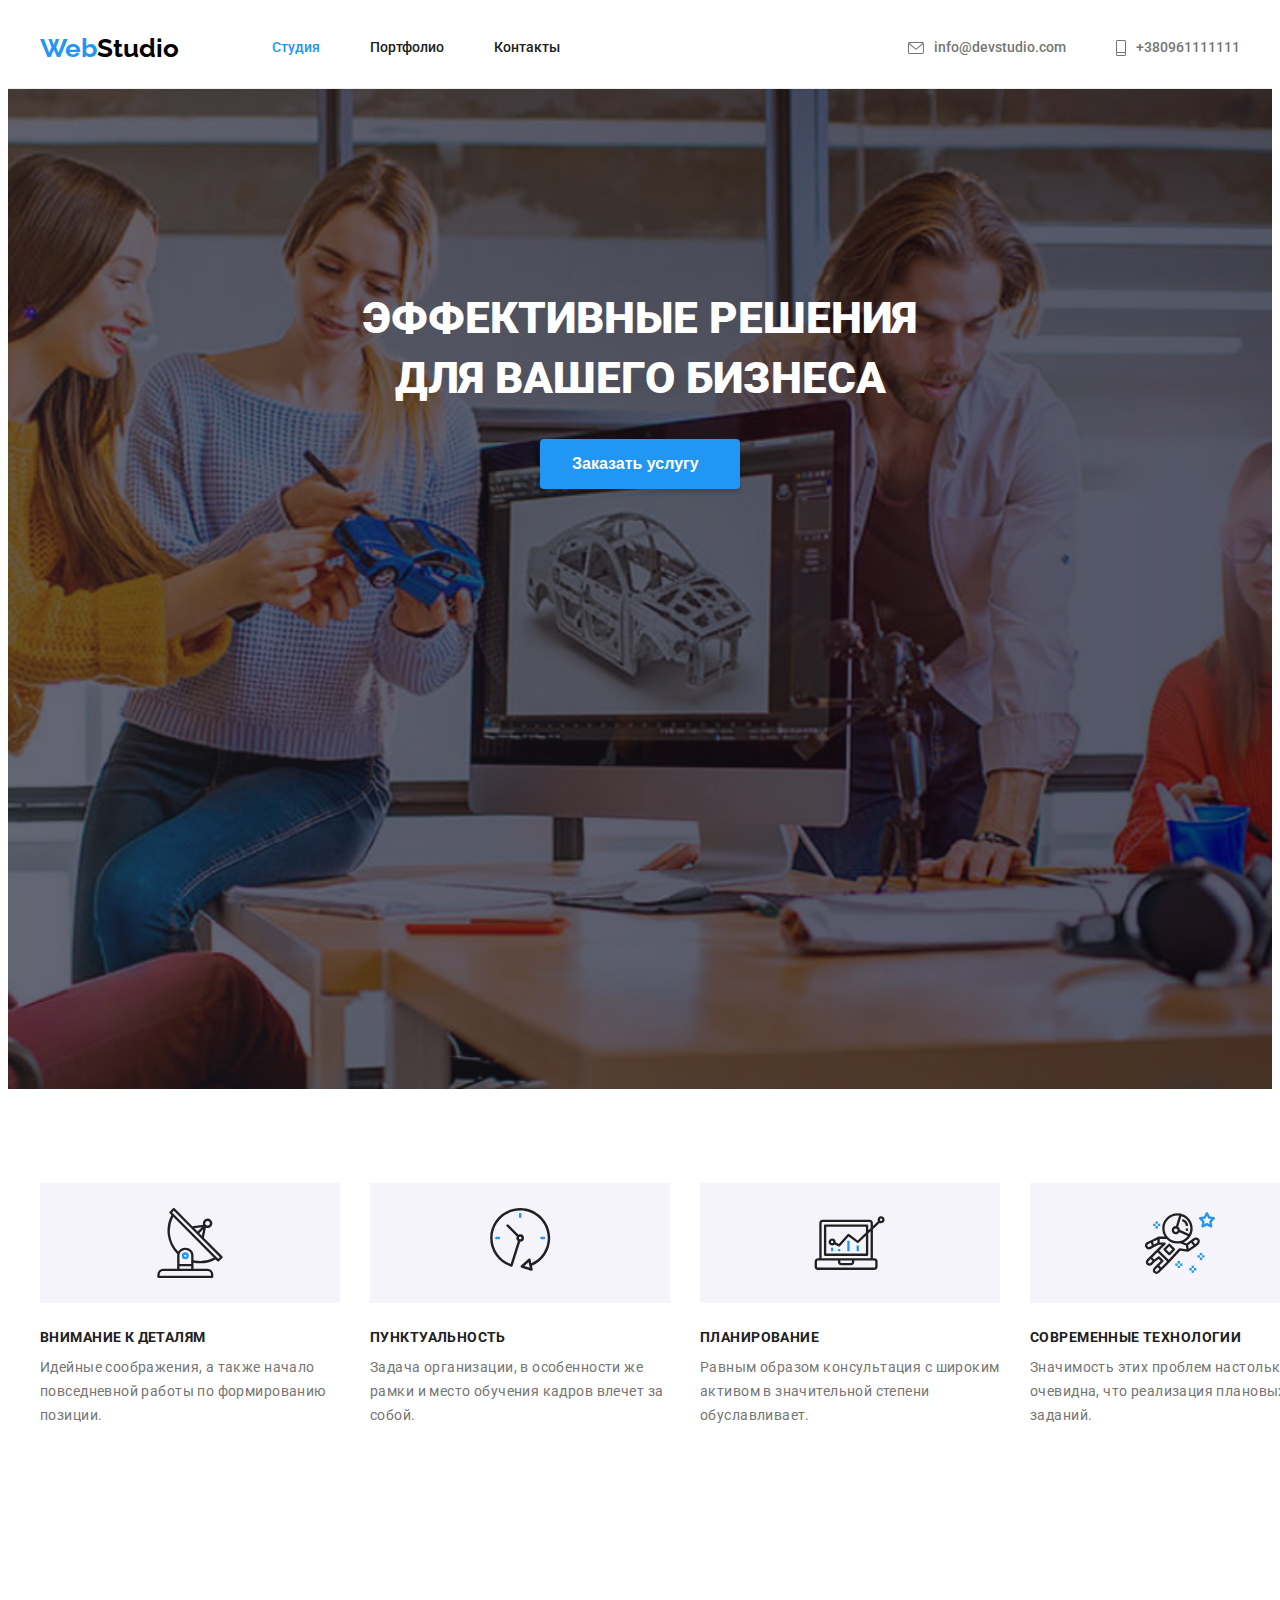
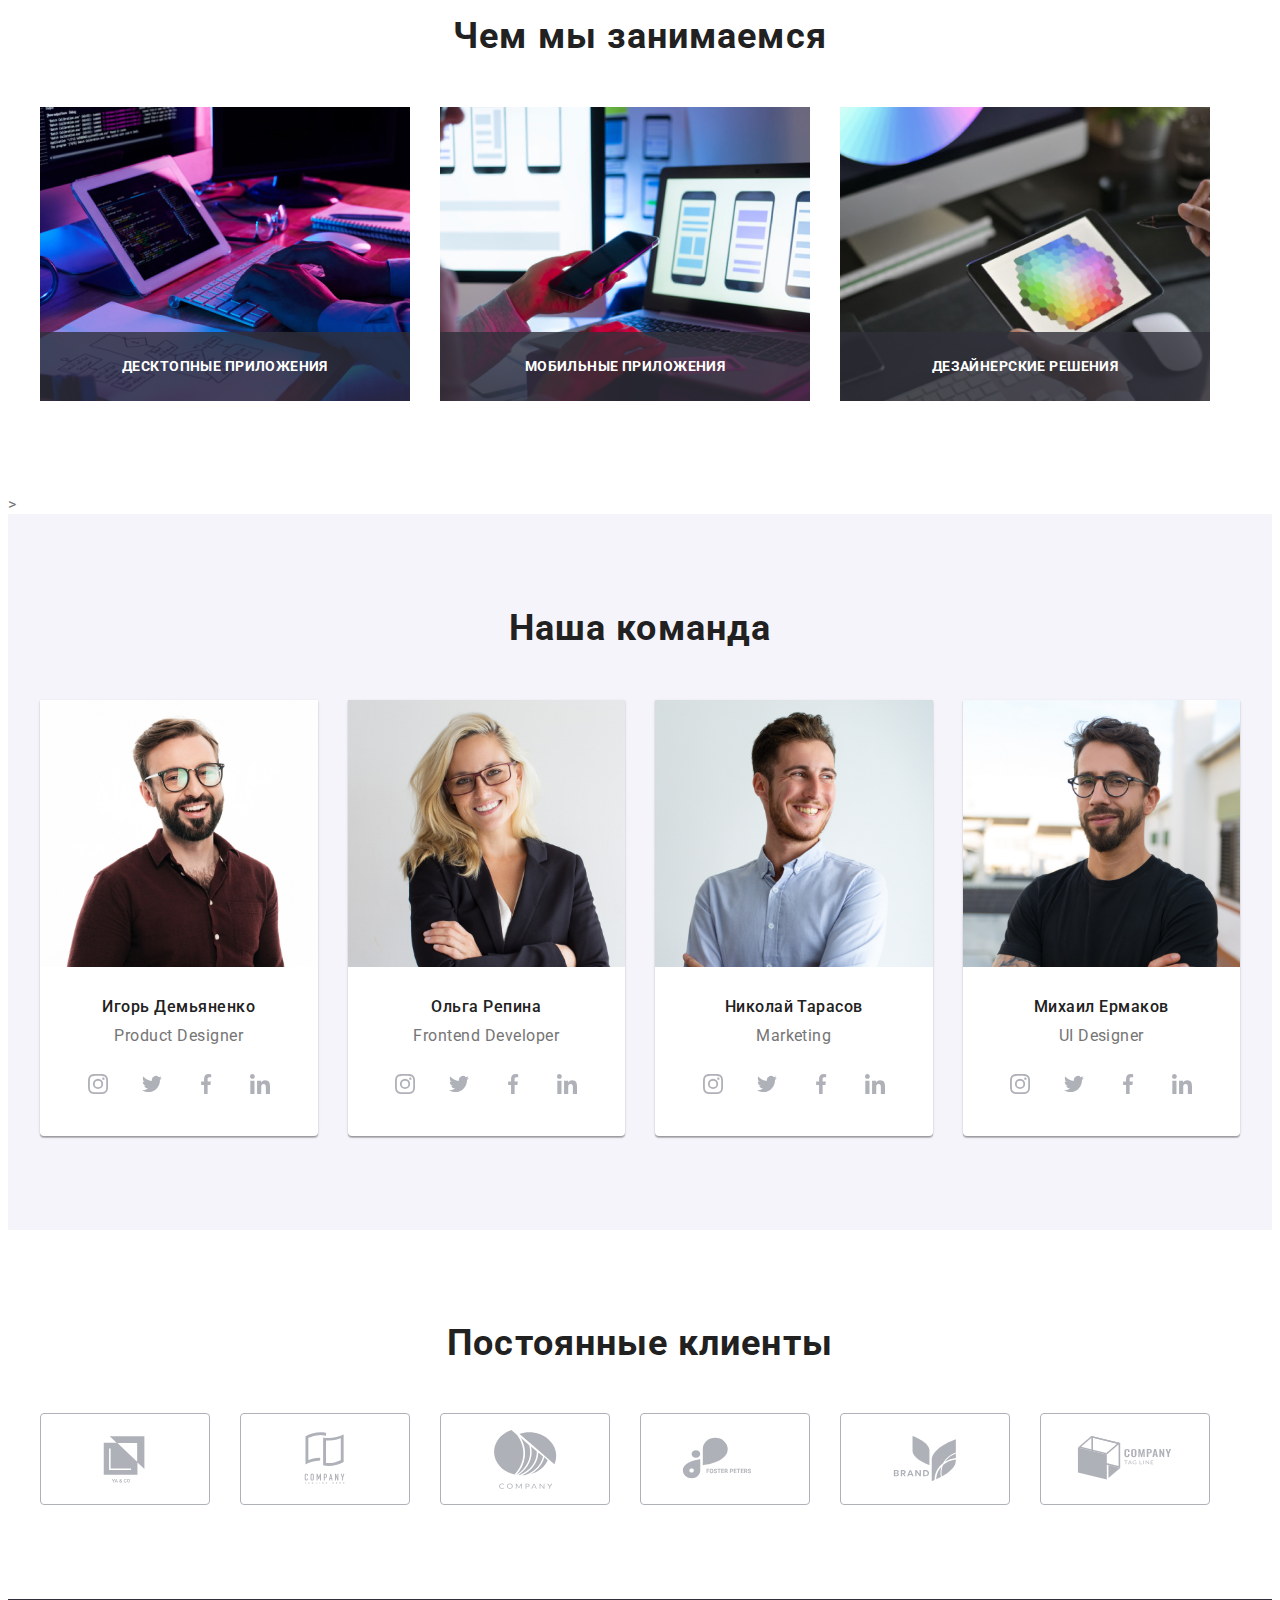
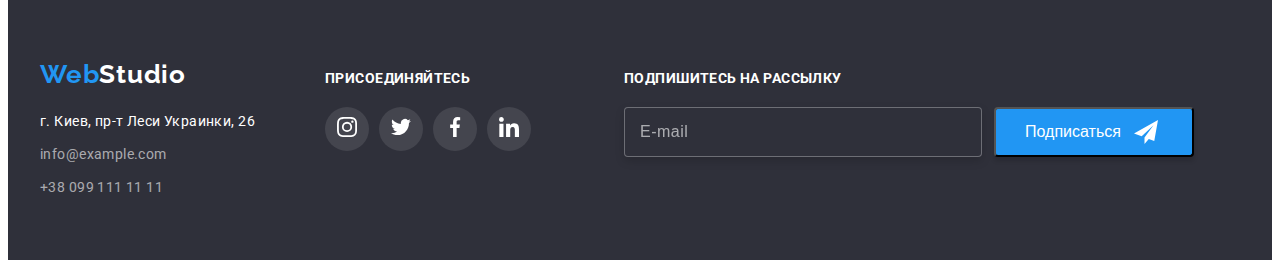
==== commit 229f5875: "ВЕМ" ====
--- a/index.html
+++ b/index.html
@@ -9,6 +9,7 @@
     <link rel="preconnect" href="https://fonts.gstatic.com" crossorigin>
     <link href="https://fonts.googleapis.com/css2?family=Raleway:wght@700&family=Roboto:wght@400;500;700;900&display=swap" rel="stylesheet">
     <link rel="stylesheet" href="https://cdnjs.cloudflare.com/ajax/libs/modern-normalize/1.1.0/modern-normalize.min.css" integrity="sha512-wpPYUAdjBVSE4KJnH1VR1HeZfpl1ub8YT/NKx4PuQ5NmX2tKuGu6U/JRp5y+Y8XG2tV+wKQpNHVUX03MfMFn9Q==" crossorigin="anonymous" referrerpolicy="no-referrer" />  
+    <link rel="stylesheet" href="./css/main.min.css" />
     <link rel="stylesheet" href="./css/styles.css" />
   </head>
   <body>
@@ -155,7 +156,7 @@
                <svg class="features-icon">
                    <use href="./img/sprite.svg#icon-diagram"></use>
                  </svg>
-              </div>
+            </div>
             <h3 class="features-title">Планирование</h3>
             <p class="features-description">
               Равным образом консультация с широким активом в значительной
@@ -207,155 +208,156 @@
       
       
       
+      
       </section>
 
       <!--Наша команда-->>
 
       <section class="our-team section">
         <div class="container">
-        <h2 class="our-team-title">Наша команда</h2>
+        <h2 class="our-team__title">Наша команда</h2>
         <ul class="our-team-container">
-          <li class="our-team-men">
+          <li class="our-team-container__men">
             <img src="./img/img.jpg" alt="" width="270" />
-            <div class="our-team-info">
-              <h3 class="our-team-name">Игорь Демьяненко</h3>
-               <p class="our-team-job">Product Designer</p>               
+            <div class="our-team-container__info">
+              <h3 class="our-team-container__name">Игорь Демьяненко</h3>
+               <p class="our-team-container__job">Product Designer</p>               
+                <ul class="network-list">
+                  <li class="network-list__item">
+                    <a class="network-list__link" href="#">
+                      <svg class="network-list__social">
+                        <use href="./img/sprite.svg#icon-instagram-2"></use>
+                      </svg>
+                    </a>
+                  </li>
+                  <li class="network-list__item">
+                    <a class="network-list__link" href="#">
+                      <svg class="network-list__social">
+                        <use href="./img/sprite.svg#icon-twitter-1"></use>
+                      </svg>
+                    </a>
+                  </li>
+                  <li class="network-list__item">
+                    <a class="network-list__link" href="#">
+                      <svg class="network-list__social">
+                        <use href="./img/sprite.svg#icon-facebook-1"></use>
+                      </svg>
+                    </a>
+                  </li>
+                  <li class="network-list__item">
+                    <a class="network-list__link" href="#">
+                      <svg class="network-list__social">
+                        <use href="./img/sprite.svg#icon-linkedin-1"></use>
+                      </svg>
+                    </a>
+                  </li>
+                </ul>            
+            </div>
+          </li>
+          <li class="our-team-container__men">
+            <img src="./img/1.jpg" alt="" width="270" />
+            <div class="our-team-container__info">
+              <h3 class="our-team-container__name">Ольга Репина</h3>
+              <p class="our-team-container__job">Frontend Developer</p>
                   <ul class="network-list">
-              <li class="network-item">
-                <a class="network-link" href="#">
-                  <svg class="network-social">
+              <li class="network-list__item">
+                <a class="network-list__link" href="#">
+                  <svg class="network-list__social">
                     <use href="./img/sprite.svg#icon-instagram-2"></use>
                   </svg>
                 </a>
               </li>
-              <li class="network-item">
-                <a class="network-link" href="#">
-                  <svg class="network-social">
+              <li class="network-list__item">
+                <a class="network-list__link" href="#">
+                  <svg class="network-list__social">
                     <use href="./img/sprite.svg#icon-twitter-1"></use>
                   </svg>
                 </a>
               </li>
-              <li class="network-item">
-                <a class="network-link" href="#">
-                  <svg class="network-social">
+              <li class="network-list__item">
+                <a class="network-list__link" href="#">
+                  <svg class="network-list__social">
                     <use href="./img/sprite.svg#icon-facebook-1"></use>
                   </svg>
                 </a>
               </li>
-              <li class="network-item">
-                <a class="network-link" href="#">
-                  <svg class="network-social">
+              <li class="network-list__item">
+                <a class="network-list__link" href="#">
+                  <svg class="network-list__social">
                     <use href="./img/sprite.svg#icon-linkedin-1"></use>
                   </svg>
                 </a>
               </li>
-            </ul>            
-            </div>
-          </li>
-          <li class="our-team-men">
-            <img src="./img/1.jpg" alt="" width="270" />
-            <div class="our-team-info">
-              <h3 class="our-team-name">Ольга Репина</h3>
-              <p class="our-team-job">Frontend Developer</p>
+            </ul>              
+            </div>
+          </li>
+          <li class="our-team-container__men">
+            <img src="./img/2.jpg" alt="" width="270" />
+            <div class="our-team-container__info">
+              <h3 class="our-team-container__name">Николай Тарасов</h3>
+              <p class="our-team-container__job">Marketing</p>
                   <ul class="network-list">
-              <li class="network-item">
-                <a class="network-link" href="#">
-                  <svg class="network-social">
+              <li class="network-list__item">
+                <a class="network-list__link" href="#">
+                  <svg class="network-list__social">
                     <use href="./img/sprite.svg#icon-instagram-2"></use>
                   </svg>
                 </a>
               </li>
-              <li class="network-item">
-                <a class="network-link" href="#">
-                  <svg class="network-social">
+              <li class="network-list__item">
+                <a class="network-list__link" href="#">
+                  <svg class="network-list__social">
                     <use href="./img/sprite.svg#icon-twitter-1"></use>
                   </svg>
                 </a>
               </li>
-              <li class="network-item">
-                <a class="network-link" href="#">
-                  <svg class="network-social">
+              <li class="network-list__item">
+                <a class="network-list__link" href="#">
+                  <svg class="network-list__social">
                     <use href="./img/sprite.svg#icon-facebook-1"></use>
                   </svg>
                 </a>
               </li>
-              <li class="network-item">
-                <a class="network-link" href="#">
-                  <svg class="network-social">
+              <li class="network-list__item">
+                <a class="network-list__link" href="#">
+                  <svg class="network-list__social">
                     <use href="./img/sprite.svg#icon-linkedin-1"></use>
                   </svg>
                 </a>
               </li>
-            </ul>              
-            </div>
-          </li>
-          <li class="our-team-men">
-            <img src="./img/2.jpg" alt="" width="270" />
-            <div class="our-team-info">
-              <h3 class="our-team-name">Николай Тарасов</h3>
-              <p class="our-team-job">Marketing</p>
+            </ul>
+            </div>
+          </li>
+          <li class="our-team-container__men">
+            <img src="./img/3.jpg" alt="" width="270" />
+            <div class="our-team-container__info">
+              <h3 class="our-team-container__name">Михаил Ермаков</h3>
+              <p class="our-team-container__job">UI Designer</p>
                   <ul class="network-list">
-              <li class="network-item">
-                <a class="network-link" href="#">
-                  <svg class="network-social">
+              <li class="network-list__item">
+                <a class="network-list__link" href="#">
+                  <svg class="network-list__social">
                     <use href="./img/sprite.svg#icon-instagram-2"></use>
                   </svg>
                 </a>
               </li>
-              <li class="network-item">
-                <a class="network-link" href="#">
-                  <svg class="network-social">
+              <li class="network-list__item">
+                <a class="network-list__link" href="#">
+                  <svg class="network-list__social">
                     <use href="./img/sprite.svg#icon-twitter-1"></use>
                   </svg>
                 </a>
               </li>
-              <li class="network-item">
-                <a class="network-link" href="#">
-                  <svg class="network-social">
+              <li class="network-list__item">
+                <a class="network-list__link" href="#">
+                  <svg class="network-list__social">
                     <use href="./img/sprite.svg#icon-facebook-1"></use>
                   </svg>
                 </a>
               </li>
-              <li class="network-item">
-                <a class="network-link" href="#">
-                  <svg class="network-social">
-                    <use href="./img/sprite.svg#icon-linkedin-1"></use>
-                  </svg>
-                </a>
-              </li>
-            </ul>
-               </div>
-          </li>
-          <li class="our-team-men">
-            <img src="./img/3.jpg" alt="" width="270" />
-            <div class="our-team-info">
-              <h3 class="our-team-name">Михаил Ермаков</h3>
-              <p class="our-team-job">UI Designer</p>
-                  <ul class="network-list">
-              <li class="network-item">
-                <a class="network-link" href="#">
-                  <svg class="network-social">
-                    <use href="./img/sprite.svg#icon-instagram-2"></use>
-                  </svg>
-                </a>
-              </li>
-              <li class="network-item">
-                <a class="network-link" href="#">
-                  <svg class="network-social">
-                    <use href="./img/sprite.svg#icon-twitter-1"></use>
-                  </svg>
-                </a>
-              </li>
-              <li class="network-item">
-                <a class="network-link" href="#">
-                  <svg class="network-social">
-                    <use href="./img/sprite.svg#icon-facebook-1"></use>
-                  </svg>
-                </a>
-              </li>
-              <li class="network-item">
-                <a class="network-link" href="#">
-                  <svg class="network-social">
+              <li class="network-list__item">
+                <a class="network-list__link" href="#">
+                  <svg class="network-list__social">
                     <use href="./img/sprite.svg#icon-linkedin-1"></use>
                   </svg>
                 </a>
@@ -366,6 +368,9 @@
         </ul>
       </div>
       </section>
+
+      <!-- Постоянные клиенты -->
+
       <section class="section company">
         <div class="container">
             <h2 class="company-title">Постоянные клиенты</h2>
--- a/css/main.min.css
+++ b/css/main.min.css
@@ -0,0 +1,2 @@
+.page-header{background-color:var(--accent-new-color);border-bottom:1px solid #ECECEC}.main-nav{display:flex;align-items:center}.logo{color:#000000;margin-right:93px;font-family:Raleway;font-weight:700;font-size:26px;line-height:1.19;text-decoration:none}.logo-bloe{color:var(--accent-color)}.site-nav{display:flex}.site-nav .item{margin-right:50px}.site-nav .item:last-child{margin-right:0}.site-nav .link{display:block;padding-top:32px;padding-bottom:32px;color:var(--title-text);font-weight:500;font-size:14px;line-height:1.14;text-decoration:none}.site-nav .link:hover,.site-nav .link:focus{color:var(--accent-color)}.site-nav .link.current{color:var(--accent-color)}.item{position:relative}.site-nav .link.current::after{content:"";display:block;position:absolute;left:0;bottom:0;width:100%;height:4px;background:var(--accent-color);border-radius:2px;opacity:0;transition:opacity 250ms var(--timing)}.site-nav .link.current:hover::after{opacity:1}.site-nav .link.activ::after{content:"";display:block;position:absolute;left:0;bottom:0;width:100%;height:4px;background:var(--accent-color);border-radius:2px;opacity:0;transition:opacity 250ms var(--timing)}.site-nav .link.activ:hover::after{opacity:1}.auth-link .link:hover,.auth-link .link:focus{color:var(--accent-color)}.auth-link{display:flex;margin-left:auto}.auth-link .item+.item{margin-left:50px}.auth-link .link{display:flex;color:var(--primary-text-color);font-weight:500;font-size:14px;line-height:1.14;text-decoration:none;align-items:center}.mailto{width:16px;height:12px;margin-right:10px;fill:var(--primary-text-color)}.auth-link .link:hover .mailto,.auth-link .link:focus .mailto,.auth-link .link:hover .phone,.auth-link .link:focus .phone{fill:var(--accent-color)}.phone{width:10px;height:16px;margin-right:10px;fill:var(--primary-text-color)}.phone:hover,.phone:focus{fill:var(--accent-color)}.banner{height:600px;margin-left:auto;margin-right:auto;background-image:linear-gradient(to right, rgba(47,48,58,0.4), rgba(7,9,26,0.4)),url(../img/16.jpg);background-size:cover;background-repeat:no-repeat;background-position:center;text-align:center;background-color:#2F303A;padding-top:200px;padding-bottom:200px}.banner .banner-subtitle{margin-top:0;margin-bottom:30px;font-weight:900;font-size:44px;line-height:1.36;text-align:center;text-transform:uppercase;color:var(--accent-new-color)}.banner .button{box-shadow:0px 4px 4px rgba(0,0,0,0.15);border:transparent;margin-left:auto;margin-right:auto;padding:10px 32px;color:var(--title-text);width:200px;border-radius:4px;font-weight:700;font-size:16px;line-height:1.87;display:flex;align-items:center;text-align:center;cursor:pointer}.button.primary{color:var(--accent-new-color);background-color:var(--accent-color)}.backdrop{z-index:1;position:fixed;top:0;left:0;right:0;bottom:0;background:rgba(0,0,0,0.2);box-shadow:0px 4px 4px rgba(0,0,0,0.25)}.backdrop.is-hidden{opacity:0;pointer-events:none}.modal{position:absolute;padding:40px;top:50%;left:50%;max-width:500px;background:var(--accent-new-color);transform:translate(-50%, -50%);width:528px;min-height:581px}.button-modal{display:flex;cursor:pointer;padding:0;position:absolute;top:8px;right:8px;width:30px;height:30px;border-radius:100%;justify-content:center;align-items:center;background:var(--accent-new-color);border:1px solid rgba(0,0,0,0.1);box-sizing:border-box}.modal-icon{width:18px;height:18px;color:#000000}.modal-title{display:flex;width:448px;height:23px;line-height:23px;text-align:center;letter-spacing:0.03em;margin-bottom:12px;color:var(--title-text)}.coment{resize:none;width:100%;height:120px;padding:16px 12px;margin-bottom:20px;border:1px solid rgba(33,33,33,0.2);box-sizing:border-box;border-radius:4px}.coment:hover,.coment:focus{border:1px solid #2196F3}.form-field{display:flex;flex-direction:column}.form-lable{position:relative;text-align:left;margin-bottom:10px;font-size:12px;line-height:14px;color:var(--primary-text-color)}.form-input:focus,.form-input:hover{border:1px solid #2196F3;outline:none;cursor:pointer}.form-input:focus+.form-ikon,.form-input:hover+.form-ikon{fill:var(--accent-color)}.form-input{width:100%;padding:14px;padding-left:42px;background:var(--accent-new-color);border:1px solid rgba(33,33,33,0.2);box-sizing:border-box}.form-ikon{position:absolute;top:24px;left:15px;display:inline-block;width:18px;height:18px}.checkbox{-webkit-appearance:none;-moz-appearance:none;appearance:none}.checkbox-label{display:flex;margin-bottom:30px;font-size:14px;line-height:1.7;color:var(--primary-text-color)}.checkbox-label span{display:flex;align-items:center;justify-content:center;border-radius:3px;margin-right:7px;width:16px;height:15px;border:2px solid #212121}.checkbox:checked+.checkbox-label span{background-color:var(--accent-color);border:none}.form-link{margin-left:5px;font-size:14px;line-height:1.71;letter-spacing:0.03em;text-decoration-line:underline;color:var(--accent-color)}.checkbox-ikon{display:flex;align-items:center;justify-content:center;width:11px;height:8px;border-radius:2px}.form-button{display:flex;justify-content:center;cursor:pointer;padding:10px 55px;background:var(--accent-color);box-shadow:0px 4px 4px rgba(0,0,0,0.15);border-radius:4px;font-size:16px;line-height:30px;align-items:center;text-align:center;border:transparent;color:var(--accent-new-color)}.form-primary{display:block;margin-left:auto;margin-right:auto}.visually-hidden{display:none}.features{background:var(--accent-new-color);padding-bottom:0}.moment{display:flex}.moment .item:hover,.moment .item:focus{cursor:pointer;filter:drop-shadow(0px 4px 4px rgba(0,0,0,0.25))}.moment .item:not(:last-child){margin-right:30px}.moment .item .features-box{display:flex;align-items:center;justify-content:center;height:120px;background-repeat:no-repeat;background-position:center;background-color:#F5F4FA;margin-bottom:27px}.moment .item .features-icon{height:70px;height:70px}.features-title{margin-bottom:10px;font-size:14px;line-height:1.14;letter-spacing:0.03em;text-transform:uppercase;color:var(--title-text)}.features-description{font-size:14px;line-height:1.71;letter-spacing:0.03em;color:var(--primary-text-color)}.work{background:var(--accent-new-color)}.work-container{display:flex}.work-img{display:block;position:relative;margin-right:30px}.work-owerlay{position:absolute;content:"";width:100%;bottom:0;padding:27px 0px;text-align:center;background:rgba(47,48,58,0.8)}.name-owerlay{font-style:normal;font-weight:bold;font-size:14px;line-height:1.14;letter-spacing:0.03em;text-transform:uppercase;color:var(--accent-new-color)}.work-img:last-child{margin-right:0}.work-title{margin-bottom:50px;font-weight:700;font-size:36px;line-height:1.16;text-align:center;letter-spacing:0.03em;color:var(--title-text)}.our-team{background:#F5F4FA}.our-team-container{display:flex}.our-team-container__men{background:var(--accent-new-color);margin-right:30px;box-shadow:0px 1px 3px rgba(0,0,0,0.12),0px 1px 1px rgba(0,0,0,0.14),0px 2px 1px rgba(0,0,0,0.2);border-radius:0px 0px 4px 4px}.our-team-container__men:last-child{margin-right:0}.our-team__title{margin-bottom:50px;font-weight:bold;font-size:36px;line-height:1.16;text-align:center;letter-spacing:0.03em;color:var(--title-text)}.our-team-container__info{padding:30px 0}.our-team-container__name{margin-bottom:10px;font-weight:500;font-size:16px;line-height:1.19;text-align:center;letter-spacing:0.03em;color:var(--title-text)}.our-team-container__job{font-size:16px;line-height:1.19;text-align:center;letter-spacing:0.03em;color:var(--primary-text-color);margin-bottom:16px}.network-list__link{display:flex;padding:12px;border-radius:50%;align-items:center;justify-content:center;fill:#afb1b8;outline:none}.network-list__link:hover,.network-list__link:focus{background:var(--accent-color);fill:var(--accent-new-color)}.network-list{display:flex;justify-content:center}.network-list__item:not(:last-child){margin-right:10px}.network-list__social{width:20px;height:20px}.network-list__link:last-child{margin-right:0}
+/*# sourceMappingURL=main.min.css.map */--- a/css/styles.css
+++ b/css/styles.css
@@ -29,17 +29,6 @@
   margin-bottom: 0;
   padding: 0;
 }
-/* цвет основного текста #212121 */
-
-/* вторичний цвет #757575 */
-
-/* белий #FFFFFF */
-/* cubic-bezier(0.4, 0, 0.2, 1) */
-/* синий #2196F3 */
-/* fon #E5E5E5*/ 
-/*fon2  #F5F4FA*/
-/* #000000  цвет logo */
-/*  fon footer 2F303A */
 
 .section{
   padding: 94px 0;
@@ -52,598 +41,15 @@
  margin: 0 auto;
 }
 
-.page-header{
-  background-color: var(--accent-new-color);
-  border-bottom: 1px solid #ECECEC;
-}
-
-.main-nav{
-  display: flex;
-  align-items: center;
-}
-
-.logo {
-  color:#000000;
-  margin-right: 93px;
-  font-family: Raleway;
-  font-weight: 700;
-  font-size: 26px;
-  line-height: 1.19;
-  text-decoration: none;
-}
-.logo-bloe {
-  color: var(--accent-color)
-}
-
-.site-nav{
-  display: flex;
-  
-}
-
-.site-nav .item{
-  margin-right: 50px;
-}
-
-.site-nav .item:last-child{
-  margin-right: 0;
-}
-
-.site-nav .link {
-  display: block;
-  
- padding-top: 32px;
- padding-bottom: 32px; 
-
-color: var(--title-text);
-font-weight: 500;
-font-size: 14px;
-line-height: 1.14;
-text-decoration: none;
-}
-
-.site-nav .link:hover, 
-.site-nav .link:focus {
-  color: var(--accent-color);
-}
-
-.site-nav .link.current{
-  color: var(--accent-color);
-}
-
-.item{
-  position: relative;
-}
-.site-nav .link.current::after{
-  content: "";
-  display: block;
-  position: absolute;
-  left: 0;
-  bottom: 0;
-  width: 100%;
-  height: 4px;
-  background: #2196F3;
-  border-radius: 2px;
-
-  opacity: 0;
-  transition: opacity 250ms var(--timing);
-}
-
-.site-nav .link.current:hover::after{
-  opacity: 1;
-}
-
-.site-nav .link.activ::after{
-  content: "";
-  display: block;
-  position: absolute;
-  left: 0;
-  bottom: 0;
-  width: 100%;
-  height: 4px;
-  background: #2196F3;
-  border-radius: 2px;
-
-  opacity: 0;
-  transition: opacity 250ms var(--timing);
-}
-
-.site-nav .link.activ:hover::after{
-  opacity: 1;
-}
-
-
-/* сылка авторизации */
-.auth-link .link:hover,
-.auth-link .link:focus {
-  color: var(--accent-color);
-}
-
-
-
-.auth-link{
-  display: flex;
-  margin-left: auto;
-}
-
-.auth-link .item + .item{
-margin-left: 50px;
-}
-
-.auth-link .link {
-  display: flex;
-  color: var(--primary-text-color);
-  font-weight: 500;
-  font-size: 14px;
-  line-height: 1.14;
-  text-decoration: none;
-  align-items: center;
-}
-
-.mailto{
-   width: 16px;
-   height: 12px;
-   margin-right: 10px;
-   fill: #757575;
-}
-.auth-link .link:hover .mailto,
-.auth-link .link:focus .mailto, 
-.auth-link .link:hover .phone,
-.auth-link .link:focus .phone{
-fill:var(--accent-color);
-}
-
-.phone{
-  width: 10px;
-  height: 16px;
-  margin-right: 10px;
-  fill: #757575;
-}
-.phone:hover,
-.phone:focus{
-fill:var(--accent-color);
-}
 
 /* Банер */
-.banner{
-  height: 600px;
-  margin-left: auto;
-  margin-right: auto;
-  background-image: linear-gradient(to right,
-  rgba(47, 48, 58, 0.4),
-  rgba(7, 9, 26, 0.4)),url(../img/16.jpg);
-  background-size: cover;
-  background-repeat: no-repeat;
-  background-position: center; 
-  text-align: center;  
-  background-color:  #2F303A;
-  padding-top: 200px;
-  padding-bottom: 200px;
-}
-
-.banner .banner-subtitle{
-  margin-top: 0;
-  margin-bottom: 30px;
- font-weight: 900;
- font-size: 44px;
- line-height: 1.36;
- text-align: center;
- text-transform: uppercase;
- color: var(--accent-new-color);
-}
-/* Кнопка */
-.banner .button{
-  box-shadow: 0px 4px 4px rgba(0, 0, 0, 0.15);
-  border: transparent;
-  margin-left: auto;
-  margin-right: auto;
-  padding: 10px 32px;
-  color: var(--title-text);
-  width: 200px;
-  border-radius: 4px;  
-  font-weight: 700;
-  font-size: 16px;
-  line-height: 1.87;
-  display: flex;
-  align-items: center;
-  text-align: center;  
-  cursor: pointer;
-}
-
-.button.primary{ 
-  color: var(--accent-new-color);
-  background-color: var(--accent-color);
-}
- /* modal */
-
- .backdrop{
-   z-index: 1;
-   position: fixed;
-   top: 0;
-   left: 0;
-   right: 0;
-   bottom: 0;
-   background: rgba(0, 0, 0, 0.2);
-   box-shadow: 0px 4px 4px rgba(0, 0, 0, 0.25);
- }
-
- .backdrop.is-hidden{
-   opacity: 0;
-   pointer-events: none;
- }
-
- .modal{
-   position: absolute;
-   padding: 40px;
-   top: 50%;
-   left: 50%;
-   max-width: 500px;
-   background: #FFFFFF;
-   transform: translate(-50%, -50%);
-   width: 528px;
-   min-height: 581px;
- }
-
-.button-modal{
-   display: flex; 
-   cursor: pointer;
-   padding: 0;
-   position: absolute;
-   top: 8px;
-   right: 8px;
-   width: 30px;
-   height: 30px;
-   border-radius: 100%;
-   justify-content: center;
-   align-items: center;
-   background: #FFFFFF;
-   border: 1px solid rgba(0, 0, 0, 0.1);
-   box-sizing: border-box;
-
-}
-
-.modal-icon{
-
- width: 18px;
- height: 18px;
- color: #000000;
-}
-
-.modal-title{
-  display: flex;
-  width: 448px;
-  height: 23px;
-  line-height: 23px;
-  text-align: center;
-  letter-spacing: 0.03em;
-  margin-bottom: 12px;
-  color: #212121;
-}
-
-.coment{
-  resize: none;
-  width: 100%;
-  height: 120px;
-  padding: 16px 12px;
-  margin-bottom: 20px;
-  border: 1px solid rgba(33, 33, 33, 0.2);
-  box-sizing: border-box;
-  border-radius: 4px;
-}
-
-.coment:hover,.coment:focus{
-   border: 1px solid #2196F3;
-}
-
-.form-field{
-  display: flex;
-  flex-direction: column;
-}
-
-.form-lable{
-  position: relative;
-  text-align: left;
-  margin-bottom: 10px;
-  font-size: 12px;
-  line-height: 14px;
-
-  color: #757575;
-}
-
-.form-input:focus,.form-input:hover{
-  border: 1px solid #2196F3;
-  outline: none;
-  cursor: pointer;
-}
-
-.form-input:focus + .form-ikon,.form-input:hover + .form-ikon{
-  fill: #2196F3;
-}
-
-.form-input{
-width: 100%;
-padding: 14px;
-padding-left: 42px;
-background: #FFFFFF;
-/* box-shadow: 0px 1px 3px rgba(0, 0, 0, 0.12), 0px 1px 1px rgba(0, 0, 0, 0.14), 0px 2px 1px rgba(0, 0, 0, 0.2);
-border-radius: 4px; */
-border: 1px solid rgba(33, 33, 33, 0.2);
-box-sizing: border-box;
-}
-
-.form-ikon{
-  position: absolute;
-  top: 24px;
-  left: 15px;
-
-  display: inline-block;
-  width: 18px;
-  height: 18px;
-}
-
-.checkbox{
-  -webkit-appearance:none;
-  -moz-appearance:none;
-  appearance:none
-}
-
-
-.checkbox-label{
-  display: flex;
-  margin-bottom: 30px;
-  font-size: 14px;
-  line-height: 1.7;
-  color: var(--primary-text-color);
-}
-
-.checkbox-label span{
-  display: flex;
-  align-items: center;
-  justify-content: center;
-  border-radius: 3px;
-  margin-right: 7px;
-  width: 16px;
-  height: 15px;
-  border: 2px solid #212121;
-}
-
-.checkbox:checked + .checkbox-label span{
- background-color: var(--accent-color);
- border: none;
-}
-
-.form-link{
-    margin-left: 5px;
-    font-size: 14px;
-    line-height: 1.71;
-    letter-spacing: 0.03em;
-    text-decoration-line: underline;
-    color: #2196F3;
-}
-
-.checkbox-ikon{
-  display: flex;
-  align-items: center;
-  justify-content: center;
-  width: 11px;
-  height: 8px;
-  border-radius: 2px;
-}
-
-.form-button{
-  display: flex;
-  justify-content: center;
-  cursor: pointer;
-  padding: 10px 55px;
-  background: #2196F3;
-  box-shadow: 0px 4px 4px rgba(0, 0, 0, 0.15);
-  border-radius: 4px;
-  font-size: 16px;
-  line-height: 30px;  
-  align-items: center;
-  text-align: center;
-  border: transparent;
-  color: #FFFFFF;
-}
-
-.form-primary{
-  display: block;
-  margin-left: auto;
-  margin-right: auto;
-}
+
 
 /* Организхационные моменты */
 
-.visually-hidden {
-  display: none;
-}
-
-.features {
-  background: #FFFFFF;
-  padding-bottom: 0;
-}
-
-.moment{
-  display: flex;
-}
-.moment .item:hover, .moment .item:focus{
-  cursor: pointer;
-  filter: drop-shadow(0px 4px 4px rgba(0, 0, 0, 0.25));
-}
- .moment .item:not(:last-child){
-  margin-right: 30px;
- }
-
- .moment .item .features-box{
- display: flex;
- align-items: center;
- justify-content: center;
- height: 120px;
- background-repeat: no-repeat;
- background-position: center;
- background-color: #F5F4FA;
- margin-bottom: 27px;
- }
-
-.moment .item .features-icon{
-  height: 70px;
-  height: 70px;
-}
- 
-
- .features-title {
-   margin-bottom: 10px;
-   font-size: 14px;
-   line-height: 1.14;
-   letter-spacing: 0.03em;
-   text-transform: uppercase;
-   color: var(--title-text)
-}
-
- .features-description {
-  font-size: 14px;
-  line-height: 1.71;
-  letter-spacing: 0.03em;
-  color: var(--primary-text-color);
-}
-
 /* Чем мы занимаемся */
 
-.work{
-  background: #FFFFFF;
-}
-.work-container{
-  display: flex;
-}
-
-.work-img{
-  display: block;
-  position: relative;
-  margin-right: 30px;
-}
-
-.work-owerlay{
-  position: absolute;
-  content: "";
-  width: 100%;
-  bottom: 0;
-  padding: 27px 0px;
-  text-align: center;
-  background: rgba(47, 48, 58, 0.8);
-}
-
-.name-owerlay{
-  
-
-font-style: normal;
- font-weight: bold;
- font-size: 14px;
- line-height: 1.14;
- letter-spacing: 0.03em;
- text-transform: uppercase;
-
- color: #FFFFFF;
-}
-.work-img:last-child{
-  margin-right: 0;
-}
-
- .work-title{
-   margin-bottom: 50px; 
-   font-weight: 700;
-   font-size: 36px;
-   line-height: 1.16;
-   text-align: center;
-   letter-spacing: 0.03em;
-   color: var(--title-text);
-}
-
 /* nasha komanda */
-.our-team{
-  background: #F5F4FA;
-}
-
-.our-team-container{
-  display: flex;
-}
-
-.our-team-men{
-  background: #FFFFFF;
-  margin-right: 30px;
-  box-shadow: 0px 1px 3px rgba(0,0,0,0.12),0px 1px 1px rgba(0,0,0,0.14), 0px 2px 1px rgba(0,0,0,0.2);
-  border-radius:0px 0px 4px 4px ;
-}
-
-.our-team-men:last-child{
-  margin-right: 0;
-}
-
- .our-team-title{
-margin-bottom: 50px;
-font-weight: bold;
-font-size: 36px;
-line-height: 1.16;
-text-align: center;
-letter-spacing: 0.03em;
-color: var(--title-text);
-}
-
-.our-team-info{
-  padding: 30px 0;
-}
-
- .our-team-name{
-   margin-bottom: 10px;
-font-weight: 500;
-font-size: 16px;
-line-height: 1.19;
-text-align: center;
-letter-spacing: 0.03em;
-color: var(--title-text);
-}
-
- .our-team-job{
- font-size: 16px;
- line-height: 1.19;
- text-align: center;
- letter-spacing: 0.03em;
- color: var(--primary-text-color);
- margin-bottom: 16px;
-}
-
-.network-link{
-  display: flex;
-  padding: 12px;
-  border-radius: 50%;
-  align-items: center;
-  justify-content: center;
-  fill:#afb1b8;
-  outline: none;
-}
-
-.network-link:hover,
-.network-link:focus{
-  background: #2196F3;
-  fill: #FFFFFF;
-}
-
-
-.network-list{
-  display: flex;
-  justify-content: center;
-}
-
-.network-item:not(:last-child){
-  margin-right: 10px;
-}
-
-.network-social{
-   width: 20px;
-   height: 20px;
- }
-
- .network-link:last-child{
-  margin-right: 0;
-} 
 
 
 
@@ -711,7 +117,7 @@
  border-color: #2196F3;
 }
 
- 
+  /* Podval */
 
 .footer{
   background-color: #2F303A;
@@ -737,7 +143,7 @@
  font-family: Roboto;
  font-style: normal;
  font-size: 14px;
- line-height: 1.71;
+line-height: 1.71;
  letter-spacing: 0.03em;
 }
 
@@ -923,9 +329,7 @@
   color: var(--accent-new-color);
 }
 
-/* .element{
-    overflow: hidden;
-} */
+
 
 .project .project-link{
   text-decoration: none;
@@ -935,7 +339,7 @@
 .project-overlay{
     position: relative;
     overflow: hidden; 
-    /* padding: 63px 24px; */
+   
 }
 .element:hover .project-overlay-text{
     transform: translateY(0);
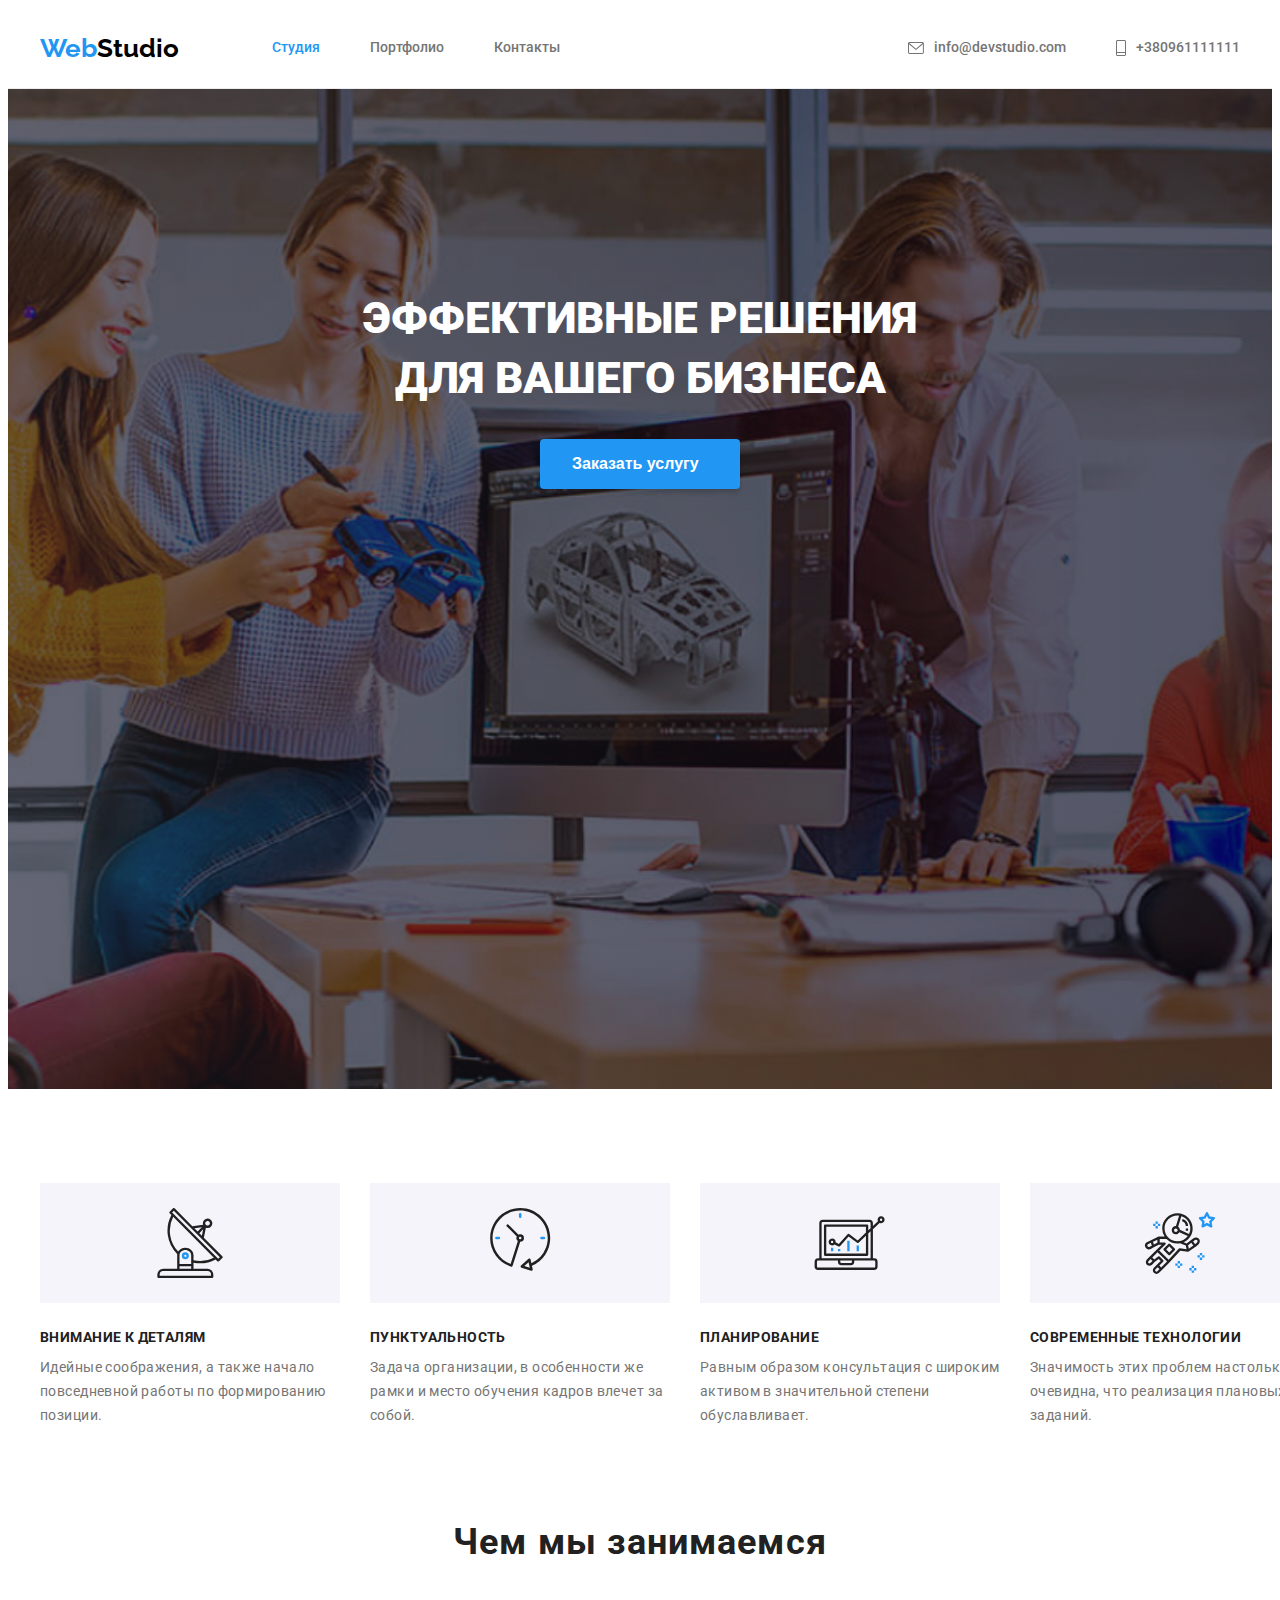
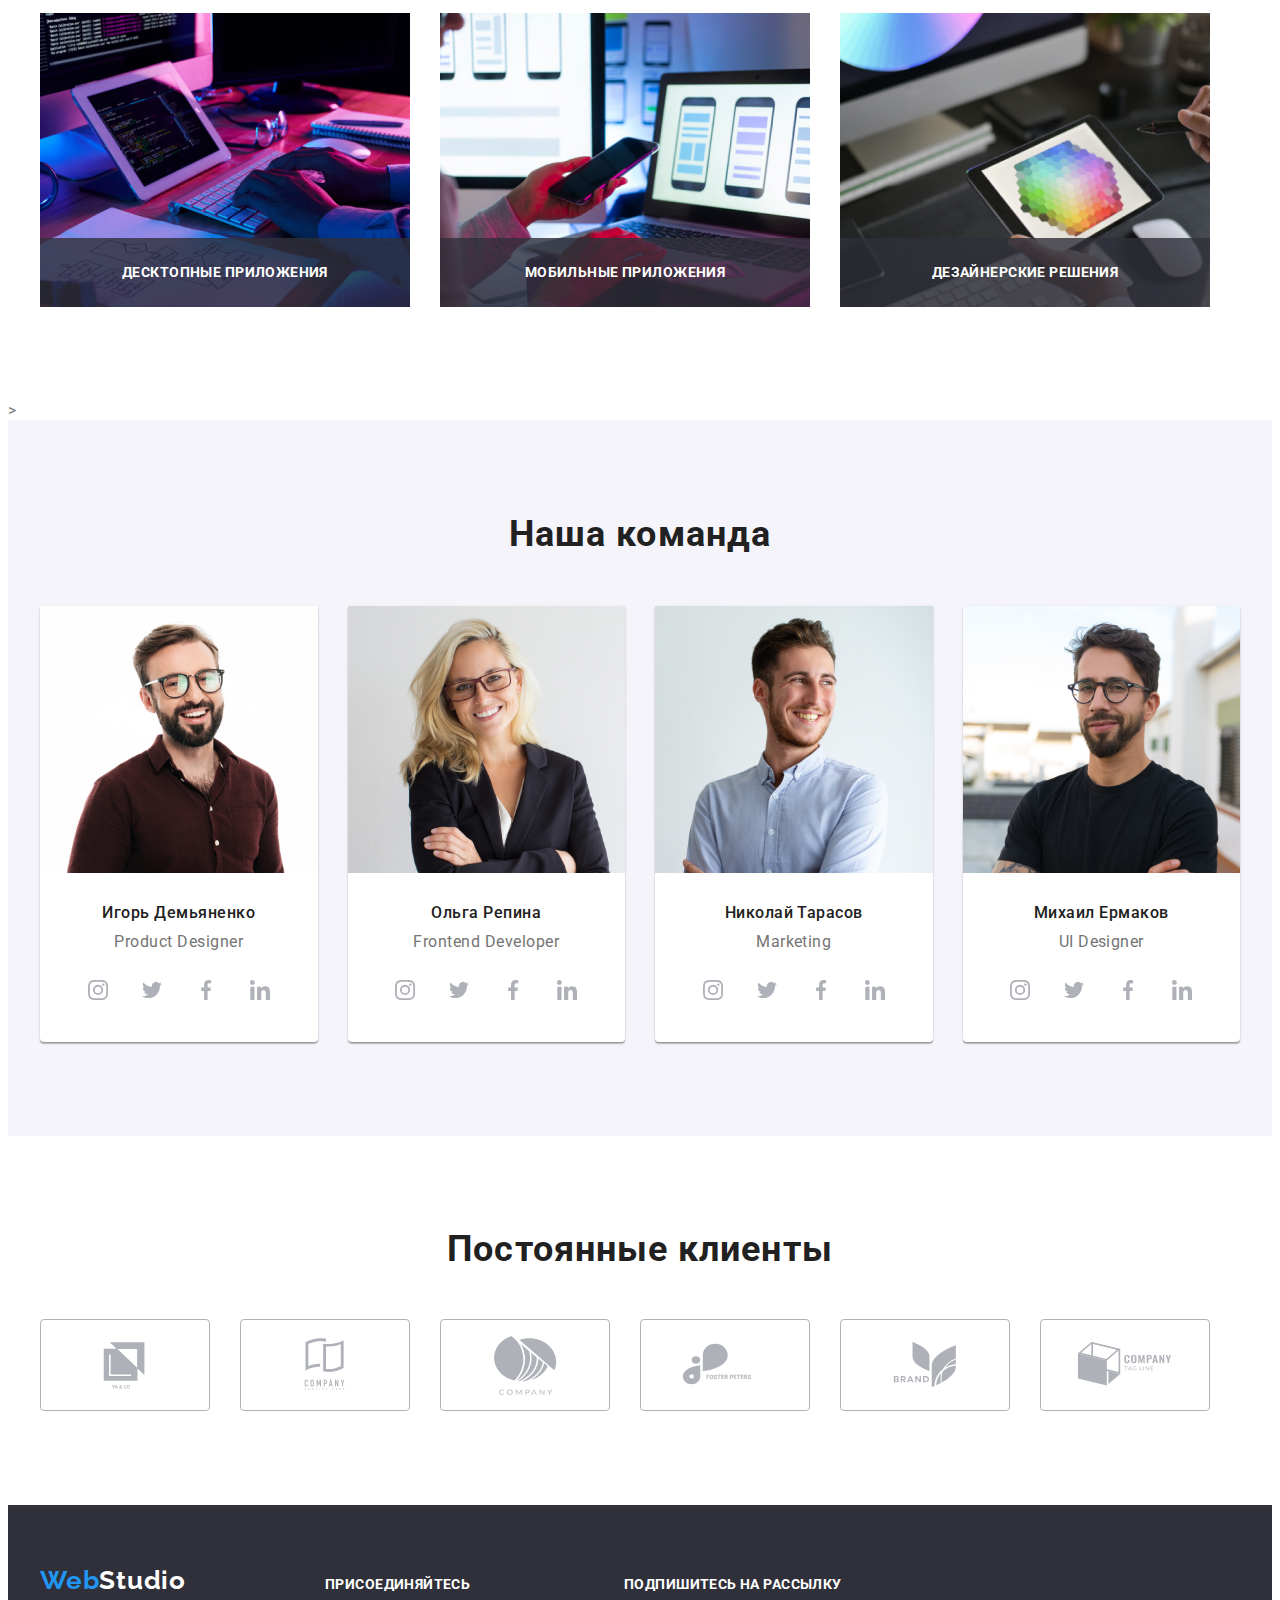
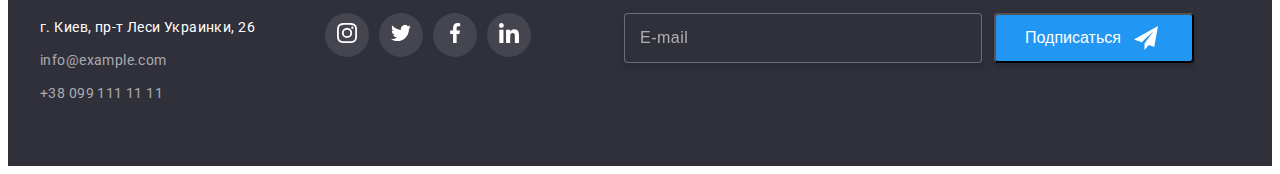
==== commit 4b85760c: "Дз 7 (без вложенностей)" ====
--- a/index.html
+++ b/index.html
@@ -56,7 +56,7 @@
       </div>
       <!-- modal -->
       <div class="backdrop is-hidden" data-modal>
-        <div class="modal ">
+        <div class="modal">
           <h3 class="modal-title">Оставьте свои данные, мы вам перезвоним</h3>
           <button type="button" class="button-modal" data-modal-close>
             <svg class="modal-icon">
--- a/css/main.min.css
+++ b/css/main.min.css
@@ -1,2 +1,2 @@
-.page-header{background-color:var(--accent-new-color);border-bottom:1px solid #ECECEC}.main-nav{display:flex;align-items:center}.logo{color:#000000;margin-right:93px;font-family:Raleway;font-weight:700;font-size:26px;line-height:1.19;text-decoration:none}.logo-bloe{color:var(--accent-color)}.site-nav{display:flex}.site-nav .item{margin-right:50px}.site-nav .item:last-child{margin-right:0}.site-nav .link{display:block;padding-top:32px;padding-bottom:32px;color:var(--title-text);font-weight:500;font-size:14px;line-height:1.14;text-decoration:none}.site-nav .link:hover,.site-nav .link:focus{color:var(--accent-color)}.site-nav .link.current{color:var(--accent-color)}.item{position:relative}.site-nav .link.current::after{content:"";display:block;position:absolute;left:0;bottom:0;width:100%;height:4px;background:var(--accent-color);border-radius:2px;opacity:0;transition:opacity 250ms var(--timing)}.site-nav .link.current:hover::after{opacity:1}.site-nav .link.activ::after{content:"";display:block;position:absolute;left:0;bottom:0;width:100%;height:4px;background:var(--accent-color);border-radius:2px;opacity:0;transition:opacity 250ms var(--timing)}.site-nav .link.activ:hover::after{opacity:1}.auth-link .link:hover,.auth-link .link:focus{color:var(--accent-color)}.auth-link{display:flex;margin-left:auto}.auth-link .item+.item{margin-left:50px}.auth-link .link{display:flex;color:var(--primary-text-color);font-weight:500;font-size:14px;line-height:1.14;text-decoration:none;align-items:center}.mailto{width:16px;height:12px;margin-right:10px;fill:var(--primary-text-color)}.auth-link .link:hover .mailto,.auth-link .link:focus .mailto,.auth-link .link:hover .phone,.auth-link .link:focus .phone{fill:var(--accent-color)}.phone{width:10px;height:16px;margin-right:10px;fill:var(--primary-text-color)}.phone:hover,.phone:focus{fill:var(--accent-color)}.banner{height:600px;margin-left:auto;margin-right:auto;background-image:linear-gradient(to right, rgba(47,48,58,0.4), rgba(7,9,26,0.4)),url(../img/16.jpg);background-size:cover;background-repeat:no-repeat;background-position:center;text-align:center;background-color:#2F303A;padding-top:200px;padding-bottom:200px}.banner .banner-subtitle{margin-top:0;margin-bottom:30px;font-weight:900;font-size:44px;line-height:1.36;text-align:center;text-transform:uppercase;color:var(--accent-new-color)}.banner .button{box-shadow:0px 4px 4px rgba(0,0,0,0.15);border:transparent;margin-left:auto;margin-right:auto;padding:10px 32px;color:var(--title-text);width:200px;border-radius:4px;font-weight:700;font-size:16px;line-height:1.87;display:flex;align-items:center;text-align:center;cursor:pointer}.button.primary{color:var(--accent-new-color);background-color:var(--accent-color)}.backdrop{z-index:1;position:fixed;top:0;left:0;right:0;bottom:0;background:rgba(0,0,0,0.2);box-shadow:0px 4px 4px rgba(0,0,0,0.25)}.backdrop.is-hidden{opacity:0;pointer-events:none}.modal{position:absolute;padding:40px;top:50%;left:50%;max-width:500px;background:var(--accent-new-color);transform:translate(-50%, -50%);width:528px;min-height:581px}.button-modal{display:flex;cursor:pointer;padding:0;position:absolute;top:8px;right:8px;width:30px;height:30px;border-radius:100%;justify-content:center;align-items:center;background:var(--accent-new-color);border:1px solid rgba(0,0,0,0.1);box-sizing:border-box}.modal-icon{width:18px;height:18px;color:#000000}.modal-title{display:flex;width:448px;height:23px;line-height:23px;text-align:center;letter-spacing:0.03em;margin-bottom:12px;color:var(--title-text)}.coment{resize:none;width:100%;height:120px;padding:16px 12px;margin-bottom:20px;border:1px solid rgba(33,33,33,0.2);box-sizing:border-box;border-radius:4px}.coment:hover,.coment:focus{border:1px solid #2196F3}.form-field{display:flex;flex-direction:column}.form-lable{position:relative;text-align:left;margin-bottom:10px;font-size:12px;line-height:14px;color:var(--primary-text-color)}.form-input:focus,.form-input:hover{border:1px solid #2196F3;outline:none;cursor:pointer}.form-input:focus+.form-ikon,.form-input:hover+.form-ikon{fill:var(--accent-color)}.form-input{width:100%;padding:14px;padding-left:42px;background:var(--accent-new-color);border:1px solid rgba(33,33,33,0.2);box-sizing:border-box}.form-ikon{position:absolute;top:24px;left:15px;display:inline-block;width:18px;height:18px}.checkbox{-webkit-appearance:none;-moz-appearance:none;appearance:none}.checkbox-label{display:flex;margin-bottom:30px;font-size:14px;line-height:1.7;color:var(--primary-text-color)}.checkbox-label span{display:flex;align-items:center;justify-content:center;border-radius:3px;margin-right:7px;width:16px;height:15px;border:2px solid #212121}.checkbox:checked+.checkbox-label span{background-color:var(--accent-color);border:none}.form-link{margin-left:5px;font-size:14px;line-height:1.71;letter-spacing:0.03em;text-decoration-line:underline;color:var(--accent-color)}.checkbox-ikon{display:flex;align-items:center;justify-content:center;width:11px;height:8px;border-radius:2px}.form-button{display:flex;justify-content:center;cursor:pointer;padding:10px 55px;background:var(--accent-color);box-shadow:0px 4px 4px rgba(0,0,0,0.15);border-radius:4px;font-size:16px;line-height:30px;align-items:center;text-align:center;border:transparent;color:var(--accent-new-color)}.form-primary{display:block;margin-left:auto;margin-right:auto}.visually-hidden{display:none}.features{background:var(--accent-new-color);padding-bottom:0}.moment{display:flex}.moment .item:hover,.moment .item:focus{cursor:pointer;filter:drop-shadow(0px 4px 4px rgba(0,0,0,0.25))}.moment .item:not(:last-child){margin-right:30px}.moment .item .features-box{display:flex;align-items:center;justify-content:center;height:120px;background-repeat:no-repeat;background-position:center;background-color:#F5F4FA;margin-bottom:27px}.moment .item .features-icon{height:70px;height:70px}.features-title{margin-bottom:10px;font-size:14px;line-height:1.14;letter-spacing:0.03em;text-transform:uppercase;color:var(--title-text)}.features-description{font-size:14px;line-height:1.71;letter-spacing:0.03em;color:var(--primary-text-color)}.work{background:var(--accent-new-color)}.work-container{display:flex}.work-img{display:block;position:relative;margin-right:30px}.work-owerlay{position:absolute;content:"";width:100%;bottom:0;padding:27px 0px;text-align:center;background:rgba(47,48,58,0.8)}.name-owerlay{font-style:normal;font-weight:bold;font-size:14px;line-height:1.14;letter-spacing:0.03em;text-transform:uppercase;color:var(--accent-new-color)}.work-img:last-child{margin-right:0}.work-title{margin-bottom:50px;font-weight:700;font-size:36px;line-height:1.16;text-align:center;letter-spacing:0.03em;color:var(--title-text)}.our-team{background:#F5F4FA}.our-team-container{display:flex}.our-team-container__men{background:var(--accent-new-color);margin-right:30px;box-shadow:0px 1px 3px rgba(0,0,0,0.12),0px 1px 1px rgba(0,0,0,0.14),0px 2px 1px rgba(0,0,0,0.2);border-radius:0px 0px 4px 4px}.our-team-container__men:last-child{margin-right:0}.our-team__title{margin-bottom:50px;font-weight:bold;font-size:36px;line-height:1.16;text-align:center;letter-spacing:0.03em;color:var(--title-text)}.our-team-container__info{padding:30px 0}.our-team-container__name{margin-bottom:10px;font-weight:500;font-size:16px;line-height:1.19;text-align:center;letter-spacing:0.03em;color:var(--title-text)}.our-team-container__job{font-size:16px;line-height:1.19;text-align:center;letter-spacing:0.03em;color:var(--primary-text-color);margin-bottom:16px}.network-list__link{display:flex;padding:12px;border-radius:50%;align-items:center;justify-content:center;fill:#afb1b8;outline:none}.network-list__link:hover,.network-list__link:focus{background:var(--accent-color);fill:var(--accent-new-color)}.network-list{display:flex;justify-content:center}.network-list__item:not(:last-child){margin-right:10px}.network-list__social{width:20px;height:20px}.network-list__link:last-child{margin-right:0}
+:root{--primary-text-color: #757575;--title-text:#212121;--accent-color: #2196F3;--accent-new-color: #FFFFFF;--timing: cubic-bezier(0.4, 0, 0.2, 1)}img{width:100%;height:auto;display:block}h1,h2,h3,p{margin:0}ul{list-style:none;margin-top:0;margin-bottom:0;padding:0}body{background-color:var(--accent-new-color);color:var(--primary-text-color);font-family:Roboto, sans-serif}.section{padding:94px 0}.container{max-width:1200px;padding-left:15px;padding-right:15px;margin:0 auto}.page-header{background-color:var(--accent-new-color);border-bottom:1px solid #ECECEC}.main-nav{display:flex;align-items:center}.logo{color:#000000;margin-right:93px;font-family:Raleway;font-weight:700;font-size:26px;line-height:1.19;text-decoration:none}.logo-bloe{color:var(--accent-color)}.site-nav{display:flex}.site-nav .item{margin-right:50px}.site-nav .item:last-child{margin-right:0}.site-nav .link{display:block;padding-top:32px;padding-bottom:32px;color:var(--primary-text-color);font-weight:500;font-size:14px;line-height:1.14;text-decoration:none}.site-nav .link:hover,.site-nav .link:focus{color:var(--accent-color)}.site-nav .link.current{color:var(--accent-color)}.item{position:relative}.site-nav .link.current::after{content:"";display:block;position:absolute;left:0;bottom:0;width:100%;height:4px;background:var(--accent-color);border-radius:2px;opacity:0;transition:opacity 250ms var(--timing)}.site-nav .link.current:hover::after{opacity:1}.site-nav .link.activ::after{content:"";display:block;position:absolute;left:0;bottom:0;width:100%;height:4px;background:var(--accent-color);border-radius:2px;opacity:0;transition:opacity 250ms var(--timing)}.site-nav .link.activ:hover::after{opacity:1}.auth-link .link:hover,.auth-link .link:focus{color:var(--accent-color)}.auth-link{display:flex;margin-left:auto}.auth-link .item+.item{margin-left:50px}.auth-link .link{display:flex;color:var(--primary-text-color);font-weight:500;font-size:14px;line-height:1.14;text-decoration:none;align-items:center}.mailto{width:16px;height:12px;margin-right:10px;fill:var(--primary-text-color)}.auth-link .link:hover .mailto,.auth-link .link:focus .mailto,.auth-link .link:hover .phone,.auth-link .link:focus .phone{fill:var(--accent-color)}.phone{width:10px;height:16px;margin-right:10px;fill:var(--primary-text-color)}.phone:hover,.phone:focus{fill:var(--accent-color)}.banner{height:600px;margin-left:auto;margin-right:auto;background-image:linear-gradient(to right, rgba(47,48,58,0.4), rgba(7,9,26,0.4)),url(../img/16.jpg);background-size:cover;background-repeat:no-repeat;background-position:center;text-align:center;background-color:#2F303A;padding-top:200px;padding-bottom:200px}.banner .banner-subtitle{margin-top:0;margin-bottom:30px;font-weight:900;font-size:44px;line-height:1.36;text-align:center;text-transform:uppercase;color:var(--accent-new-color)}.banner .button{box-shadow:0px 4px 4px rgba(0,0,0,0.15);border:transparent;margin-left:auto;margin-right:auto;padding:10px 32px;color:var(--title-text);width:200px;border-radius:4px;font-weight:700;font-size:16px;line-height:1.87;display:flex;align-items:center;text-align:center;cursor:pointer}.button.primary{color:var(--accent-new-color);background-color:var(--accent-color)}.backdrop{z-index:1;position:fixed;top:0;left:0;right:0;bottom:0;background:rgba(0,0,0,0.2);box-shadow:0px 4px 4px rgba(0,0,0,0.25)}.backdrop.is-hidden{opacity:0;pointer-events:none}.modal{position:absolute;padding:40px;top:50%;left:50%;max-width:500px;background:var(--accent-new-color);transform:translate(-50%, -50%);width:528px;min-height:581px}.button-modal{display:flex;cursor:pointer;padding:0;position:absolute;top:8px;right:8px;width:30px;height:30px;border-radius:100%;justify-content:center;align-items:center;background:var(--accent-new-color);border:1px solid rgba(0,0,0,0.1);box-sizing:border-box}.modal-icon{width:18px;height:18px;color:#000000}.modal-title{display:flex;width:448px;height:23px;line-height:23px;text-align:center;letter-spacing:0.03em;margin-bottom:12px;color:var(--title-text)}.coment{resize:none;width:100%;height:120px;padding:16px 12px;margin-bottom:20px;border:1px solid rgba(33,33,33,0.2);box-sizing:border-box;border-radius:4px}.coment:hover,.coment:focus{border:1px solid #2196F3}.form-field{display:flex;flex-direction:column}.form-lable{position:relative;text-align:left;margin-bottom:10px;font-size:12px;line-height:14px;color:var(--primary-text-color)}.form-input:focus,.form-input:hover{border:1px solid #2196F3;outline:none;cursor:pointer}.form-input:focus+.form-ikon,.form-input:hover+.form-ikon{fill:var(--accent-color)}.form-input{width:100%;padding:14px;padding-left:42px;background:var(--accent-new-color);border:1px solid rgba(33,33,33,0.2);box-sizing:border-box}.form-ikon{position:absolute;top:24px;left:15px;display:inline-block;width:18px;height:18px}.checkbox{-webkit-appearance:none;-moz-appearance:none;appearance:none}.checkbox-label{display:flex;margin-bottom:30px;font-size:14px;line-height:1.7;color:var(--primary-text-color)}.checkbox-label span{display:flex;align-items:center;justify-content:center;border-radius:3px;margin-right:7px;width:16px;height:15px;border:2px solid #212121}.checkbox:checked+.checkbox-label span{background-color:var(--accent-color);border:none}.form-link{margin-left:5px;font-size:14px;line-height:1.71;letter-spacing:0.03em;text-decoration-line:underline;color:var(--accent-color)}.checkbox-ikon{display:flex;align-items:center;justify-content:center;width:11px;height:8px;border-radius:2px}.form-button{display:flex;justify-content:center;cursor:pointer;padding:10px 55px;background:var(--accent-color);box-shadow:0px 4px 4px rgba(0,0,0,0.15);border-radius:4px;font-size:16px;line-height:30px;align-items:center;text-align:center;border:transparent;color:var(--accent-new-color)}.form-primary{display:block;margin-left:auto;margin-right:auto}.visually-hidden{display:none}.features{background:var(--accent-new-color);padding-bottom:0}.moment{display:flex}.moment .item:hover,.moment .item:focus{cursor:pointer;filter:drop-shadow(0px 4px 4px rgba(0,0,0,0.25))}.moment .item:not(:last-child){margin-right:30px}.moment .item .features-box{display:flex;align-items:center;justify-content:center;height:120px;background-repeat:no-repeat;background-position:center;background-color:#F5F4FA;margin-bottom:27px}.moment .item .features-icon{height:70px;height:70px}.features-title{margin-bottom:10px;font-size:14px;line-height:1.14;letter-spacing:0.03em;text-transform:uppercase;color:var(--title-text)}.features-description{font-size:14px;line-height:1.71;letter-spacing:0.03em;color:var(--primary-text-color)}.work{background:var(--accent-new-color)}.work-container{display:flex}.work-img{display:block;position:relative;margin-right:30px}.work-owerlay{position:absolute;content:"";width:100%;bottom:0;padding:27px 0px;text-align:center;background:rgba(47,48,58,0.8)}.name-owerlay{font-style:normal;font-weight:bold;font-size:14px;line-height:1.14;letter-spacing:0.03em;text-transform:uppercase;color:var(--accent-new-color)}.work-img:last-child{margin-right:0}.work-title{margin-bottom:50px;font-weight:700;font-size:36px;line-height:1.16;text-align:center;letter-spacing:0.03em;color:var(--title-text)}.our-team{background:#F5F4FA}.our-team-container{display:flex}.our-team-container__men{background:var(--accent-new-color);margin-right:30px;box-shadow:0px 1px 3px rgba(0,0,0,0.12),0px 1px 1px rgba(0,0,0,0.14),0px 2px 1px rgba(0,0,0,0.2);border-radius:0px 0px 4px 4px}.our-team-container__men:last-child{margin-right:0}.our-team__title{margin-bottom:50px;font-weight:bold;font-size:36px;line-height:1.16;text-align:center;letter-spacing:0.03em;color:var(--title-text)}.our-team-container__info{padding:30px 0}.our-team-container__name{margin-bottom:10px;font-weight:500;font-size:16px;line-height:1.19;text-align:center;letter-spacing:0.03em;color:var(--title-text)}.our-team-container__job{font-size:16px;line-height:1.19;text-align:center;letter-spacing:0.03em;color:var(--primary-text-color);margin-bottom:16px}.network-list__link{display:flex;padding:12px;border-radius:50%;align-items:center;justify-content:center;fill:#afb1b8;outline:none}.network-list__link:hover,.network-list__link:focus{background:var(--accent-color);fill:var(--accent-new-color)}.network-list{display:flex;justify-content:center}.network-list__item:not(:last-child){margin-right:10px}.network-list__social{width:20px;height:20px}.network-list__link:last-child{margin-right:0}.company-container{display:flex}.company-title{font-family:Roboto;font-style:normal;font-weight:bold;font-size:36px;line-height:1.1;text-align:center;letter-spacing:0.03em;margin-bottom:50px;color:#212121}.company-item{display:flex;justify-content:center;width:170px;height:92px;margin-right:30px;box-sizing:border-box;align-items:center;border-radius:4px}.company-button{display:flex;align-items:center;justify-content:center;width:170px;height:92px;box-sizing:border-box;align-items:center;border-radius:4px;border:1px solid #AFB1B8}.company-item:last-child{margin-right:0}.company-icon{width:106px;height:60px;fill:#afb1b8}.company-button:hover .company-icon,.company-button:focus .company-icon{fill:#2196F3}.company-button:hover,.company-button:focus{border-color:#2196F3}.footer{background-color:#2F303A;padding-top:60px;padding-bottom:60px}.footer-logo{display:inline-block;margin-bottom:20px;color:var(--accent-new-color);font-family:Raleway;font-weight:700;font-size:26px;line-height:1.19;letter-spacing:0.03em;text-decoration:none}.adres{color:var(--accent-new-color);font-family:Roboto;font-style:normal;font-size:14px;line-height:1.71;letter-spacing:0.03em}.footer .adres-link:hover,.footer .adres-link:focus{color:var(--accent-color)}.footer .adres-link{display:inline-block;margin-top:9px;font-style:normal;font-size:14px;line-height:1.71;letter-spacing:0.03em;color:rgba(255,255,255,0.6);text-decoration:none}.footer .container{display:flex;align-items:baseline}.footer-title{font-family:Roboto;font-style:normal;font-weight:bold;font-size:14px;line-height:1.14;letter-spacing:0.03em;text-transform:uppercase;margin-bottom:20px;color:var(--accent-new-color)}.social-footer-list{display:flex}.social-footer-item{display:flex;justify-content:center;align-items:center;background:rgba(255,255,255,0.1);width:44px;height:44px;border-radius:100%;margin-right:10px}.social-footer-link:hover{background:#2196F3}.social-footer-item:last-child{margin-right:0}.social-footer-icon{width:20px;height:20px;fill:#FFFFFF}.connect{margin-left:70px}.footer-form{display:flex;flex-direction:column;margin-left:93px}.footer-form-title{font-weight:bold;font-size:14px;line-height:1.14;letter-spacing:0.03em;text-transform:uppercase;margin-bottom:20px;color:var(--accent-new-color)}.footer-container{display:flex;flex-direction:row}.footer-form-label{display:flex}.footer-form-label input{width:358px;height:50px;left:815px;top:2787px;padding:16px 15px;margin-right:12px;border:1px solid rgba(255,255,255,0.3);box-sizing:border-box;filter:drop-shadow(0px 4px 4px rgba(0,0,0,0.15));border-radius:4px;background:#2F303A}.footer-form-label input::placeholder{font-size:16px;line-height:20px;display:flex;align-items:center;letter-spacing:0.03em;color:rgba(255,255,255,0.6)}.footer-form .btn-title{display:flex;align-items:center;text-align:center;padding-left:29px;padding-top:10px;padding-bottom:10px;margin-right:10px;width:200px;height:50px;background:#2196F3;box-shadow:0px 4px 4px rgba(0,0,0,0.15);border-radius:4px;color:#FFFFFF;font-size:16px;line-height:30px}.btn-icon{width:24px;height:24px;margin:13px 13px}.portfolio{display:flex;justify-content:center}.project{display:flex;flex-wrap:wrap}.portfolio{margin-bottom:50px}.portfolio .button-wrapper:not(:last-child){margin-right:8px}.portfolio .button{border:0;padding:6px 22px;background-color:#f5f4fa;color:var(--title-text);border-radius:4px;font-weight:500;font-size:16px;line-height:1.63;text-align:center;letter-spacing:0.03em;cursor:pointer;outline:none}.portfolio .button:hover,.portfolio .button:focus{background-color:var(--accent-color);color:var(--accent-new-color)}.project .project-link{text-decoration:none;display:block}.project-overlay{position:relative;overflow:hidden}.element:hover .project-overlay-text{transform:translateY(0)}.project-overlay-text{position:absolute;padding:63px 24px;top:0;right:0;bottom:0;background-color:rgba(33,150,243,0.9);transform:translateY(100%);transition:transform 250ms var(--timing)}.project-text{display:flex;align-items:center;width:322px;height:182px;left:176px;top:318px;font-family:Roboto;font-style:normal;font-weight:normal;font-size:18px;line-height:2.33;letter-spacing:0.03em;color:#FFFFFF}.project .project-title{margin-bottom:4px;font-weight:700;font-size:18px;line-height:2;letter-spacing:0.06em;color:var(--title-text)}.project .text{font-size:16px;line-height:1.87;letter-spacing:0.03em;color:var(--primary-text-color)}.project .project-info{border:1px solid #eeeeee;border-top:0;padding:20px 24px}.element{margin-right:30px;margin-bottom:30px}.element .project-link:hover,.element .project-link:focus{box-shadow:0px 1px 1px rgba(0,0,0,0.12),0px 4px 4px rgba(0,0,0,0.06),1px 4px 6px rgba(0,0,0,0.16);outline:none}.element:nth-child(3n){margin-right:0px}
 /*# sourceMappingURL=main.min.css.map */--- a/css/styles.css
+++ b/css/styles.css
@@ -1,418 +1,3 @@
-:root{
---primary-text-color: #757575;
---title-text:#212121;
---accent-color: #2196F3;
---accent-new-color: #FFFFFF;
---timing: cubic-bezier(0.4, 0, 0.2, 1)
-}
-
-
-body {
-  background-color: var(--accent-new-color);
-  color: var(--primary-text-color);
-  font-family: Roboto, sans-serif;
-}
-
- img{
-   width: 100%;
-   height: auto;
-   display: block;
- }
-
- h1,h2,h3,p{
-  margin: 0;
-}
-
-ul {
-  list-style: none;
-  margin-top: 0;
-  margin-bottom: 0;
-  padding: 0;
-}
-
-.section{
-  padding: 94px 0;
-}
-
-.container{
- max-width: 1200px;
- padding-left: 15px;
- padding-right: 15px;
- margin: 0 auto;
-}
-
-
-/* Банер */
-
-
-/* Организхационные моменты */
-
-/* Чем мы занимаемся */
-
-/* nasha komanda */
-
-
-
- /*Постоянные клиенты*/
-
- .company-container{
-   display: flex;
- }
-
-.company-title{
-font-family: Roboto;
-font-style: normal;
-font-weight: bold;
-font-size: 36px;
-line-height: 1.1;
-text-align: center;
-letter-spacing: 0.03em;
-margin-bottom: 50px;
-color: #212121;
-}
-
-
-.company-item{
-  display: flex;
-  justify-content: center;
-  width: 170px;
-  height: 92px;
-  margin-right: 30px;
-  
-  box-sizing: border-box;
-  align-items: center;
-  border-radius: 4px;
-}
-
-.company-button{
-  display: flex;
-  align-items: center;
-  justify-content: center;
-  width: 170px;
-  height: 92px;
-  box-sizing: border-box;
-  align-items: center;
-  border-radius: 4px;
-  border: 1px solid #AFB1B8;
-}
-
-
-.company-item:last-child{
-  margin-right: 0;
-} 
-
-.company-icon{
-  width:106px;
-  height: 60px;
-  fill:#afb1b8 ;
-}
-
-.company-button:hover .company-icon,
-.company-button:focus .company-icon {
-   fill: #2196F3;
-}
-
-.company-button:hover,
-.company-button:focus {
- border-color: #2196F3;
-}
-
-  /* Podval */
-
-.footer{
-  background-color: #2F303A;
-  padding-top: 60px;
-  padding-bottom: 60px;
-}
-
-
-.footer-logo{
-  display: inline-block;
-  margin-bottom: 20px;
-  color:var(--accent-new-color);
-  font-family: Raleway;
-  font-weight: 700;
-  font-size: 26px;
-  line-height: 1.19;
-  letter-spacing: 0.03em;
-  text-decoration: none;
-}
-
-.adres{
- color: var(--accent-new-color);
- font-family: Roboto;
- font-style: normal;
- font-size: 14px;
-line-height: 1.71;
- letter-spacing: 0.03em;
-}
-
-.footer .adres-link:hover,
-.footer .adres-link:focus {
-  color: var(--accent-color);
-}
-
-.footer .adres-link {
-  display: inline-block;
- margin-top: 9px;
- font-style: normal;
- font-size: 14px;
- line-height: 1.71;
- letter-spacing: 0.03em;
- color: rgba(255, 255, 255, 0.6);
- text-decoration: none;
-}
-
-.footer .container{
-  display: flex;
-  align-items: baseline;
-}
-
-.footer-title{
-  font-family: Roboto;
- font-style: normal;
- font-weight: bold;
- font-size: 14px;
- line-height: 1.14;
- letter-spacing: 0.03em;
- text-transform: uppercase;
- margin-bottom: 20px;
- color:var(--accent-new-color);
- }
-
-.social-footer-list{
-  display: flex;
-}
-
-.social-footer-item{
-  display: flex;
-  justify-content: center;
-  align-items: center;
-  background: rgba(255, 255, 255, 0.1);
-  width: 44px;
-  height: 44px;
-  border-radius: 100%;
-  margin-right: 10px;
-}
-
-.social-footer-link:hover{
-  background: #2196F3;
-}
-
-.social-footer-item:last-child{
-  margin-right: 0;
-} 
-
-.social-footer-icon{
-  width: 20px;
-  height: 20px;
-  fill: #FFFFFF;
-}
-
-.connect{
-  margin-left: 70px;
-}
-
-.footer-form{
-  display: flex;
-  flex-direction: column;
-  margin-left: 93px;
-}
-
-.footer-form-title{
- font-weight: bold;
- font-size: 14px;
- line-height: 1.14;
- letter-spacing: 0.03em;
- text-transform: uppercase;
- margin-bottom: 20px;
- color: var(--accent-new-color);
-}
-
-.footer-container{
-  display: flex;
-  flex-direction: row 
-}
-
-.footer-form-label{
-  display: flex;
-}
-
-.footer-form-label input{
-  width: 358px;
-  height: 50px;
-  left: 815px;
-  top: 2787px;
-  padding: 16px 15px;
-  margin-right: 12px;
-  border: 1px solid rgba(255, 255, 255, 0.3);
-  box-sizing: border-box;
-  filter: drop-shadow(0px 4px 4px rgba(0, 0, 0, 0.15));
-  border-radius: 4px;
-  background: #2F303A;
-}
-
-.footer-form-label input::placeholder{
-font-size: 16px;
-line-height: 20px;
-display: flex;
-align-items: center;
-letter-spacing: 0.03em;
-color: rgba(255, 255, 255, 0.6);
-}
-
-.footer-form .btn-title{
- display: flex;
- align-items: center;
- text-align: center;
- padding-left: 29px;
- padding-top: 10px;
- padding-bottom: 10px;
- margin-right: 10px;
- width: 200px;
- height: 50px;
-
- background: #2196F3;
- box-shadow: 0px 4px 4px rgba(0, 0, 0, 0.15);
- border-radius: 4px;
-
- color: #FFFFFF;
- font-size: 16px;
- line-height: 30px;
-}
-
-.btn-icon{
-  width: 24px;
-  height: 24px;
-  margin: 13px 13px;
-  
-}
-
-/* страница портфолио */
-
- .portfolio{
-   display: flex;
-   justify-content: center;
- }
-
- .project{
-  display: flex;
-  flex-wrap: wrap;
- }
-
- .portfolio{
- margin-bottom: 50px;
- }
-.portfolio .button-wrapper:not(:last-child){
-  margin-right: 8px;
-}
-
-.portfolio .button {
-  border: 0;
-  padding: 6px 22px;
-  background-color: #f5f4fa;
-  color: var(--title-text);
-  border-radius: 4px; 
-  font-weight: 500;
-  font-size: 16px;
-  line-height: 1.63;
-  text-align: center;
-  letter-spacing: 0.03em;
-  cursor: pointer;
-  outline: none;
-}
-
-
-.portfolio .button:hover,
-.portfolio .button:focus {
-  background-color: var(--accent-color);
-  color: var(--accent-new-color);
-}
-
-
-
-.project .project-link{
-  text-decoration: none;
-  display: block;
-}
-
-.project-overlay{
-    position: relative;
-    overflow: hidden; 
-   
-}
-.element:hover .project-overlay-text{
-    transform: translateY(0);
-}
- 
-
-.project-overlay-text{
-    position: absolute;
-    padding: 63px 24px;
-    top: 0;
-    right: 0;
-    bottom: 0;
-    background-color:  rgba(33, 150, 243, 0.9);
-
-    transform: translateY(100%);
-    transition: transform 250ms var(--timing);
-}
-
-
-.project-text{
-    display: flex;
-    align-items: center;
-    width: 322px;
-    height: 182px;
-    left: 176px;
-    top: 318px;
-    font-family: Roboto;
-    font-style: normal;
-    font-weight: normal;
-    font-size: 18px;
-    line-height: 2.33;
-    letter-spacing: 0.03em;
-    color: #FFFFFF;
-    
-}
-
-.project .project-title{
-  margin-bottom: 4px;
-    font-weight: 700;
-    font-size: 18px;
-    line-height: 2;
-    letter-spacing: 0.06em;
-    color: var(--title-text);
-}
-
-
-.project .text{
-font-size: 16px;
-line-height: 1.87;
-letter-spacing: 0.03em;
-color: var(--primary-text-color);
-}
-
-.project .project-info{
-  border: 1px solid #eeeeee;
-  border-top: 0;
-  padding: 20px 24px;
-}
-
-.element{
-   margin-right: 30px;
-   margin-bottom: 30px;
- }
-
- .element .project-link:hover, .element .project-link:focus{
-   box-shadow: 0px 1px 1px rgba(0, 0, 0, 0.12), 0px 4px 4px rgba(0, 0, 0, 0.06), 1px 4px 6px rgba(0, 0, 0, 0.16);
-   outline: none;
- 
-  }
- 
- .element:nth-child(3n){
-   margin-right: 0px;
- }
 
 
 
@@ -430,3 +15,29 @@
 
 
 
+ 
+
+ 
+
+  
+
+
+
+
+
+
+
+
+
+
+
+
+
+
+
+
+
+
+
+
+
